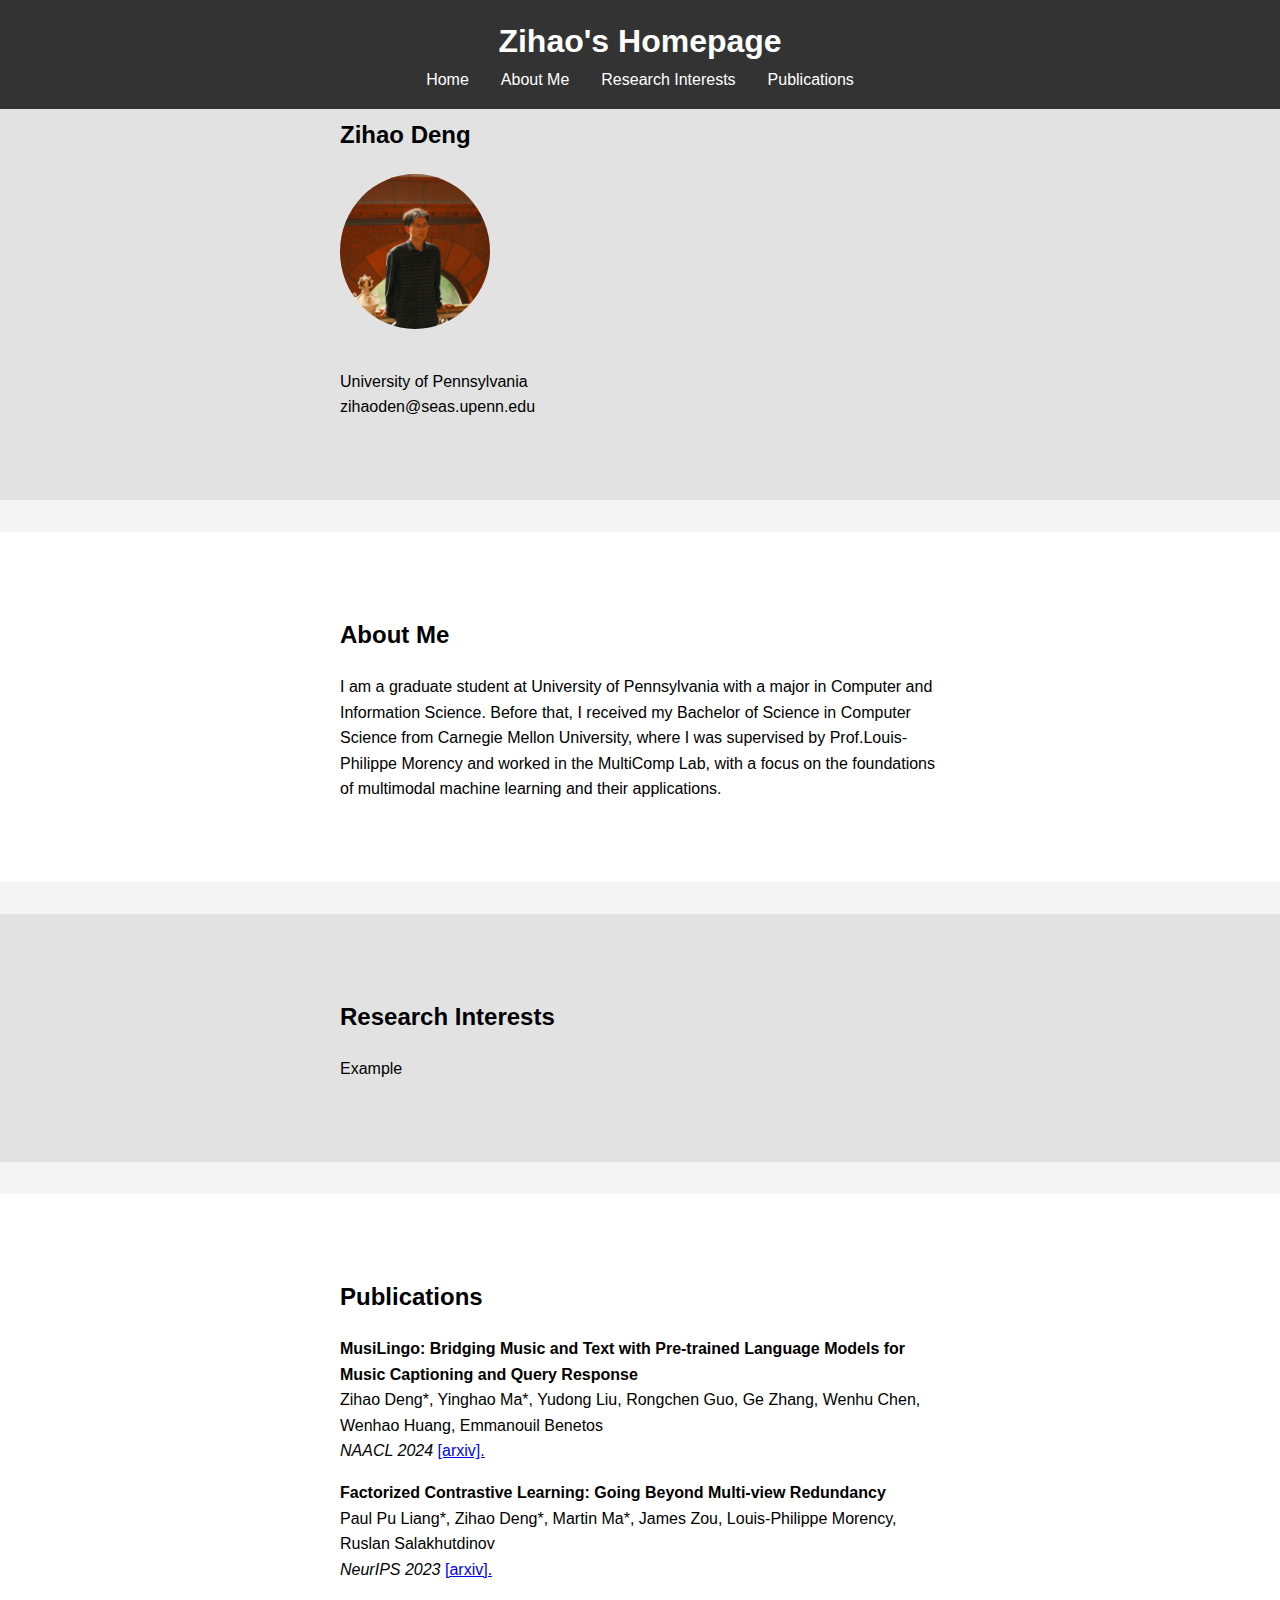
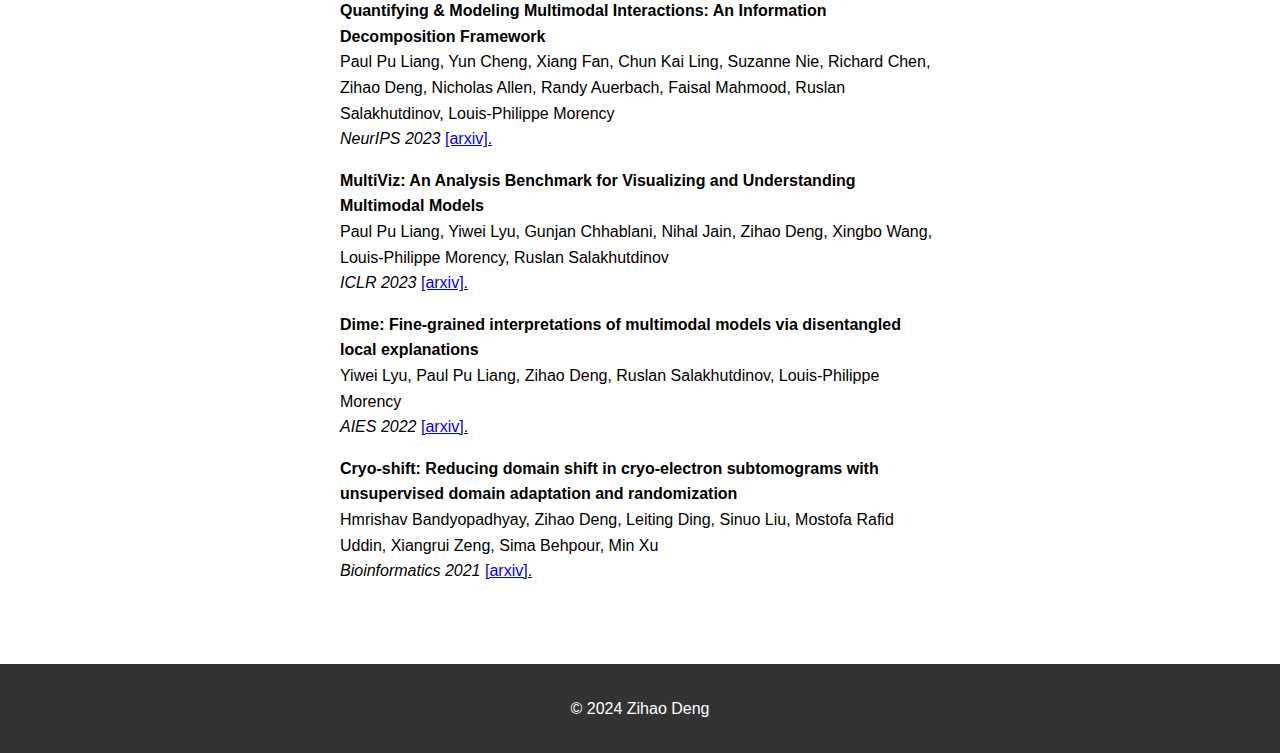
==== index.html @ b4f94c4c "Update index.html" ====
<!DOCTYPE html>
<html lang="en">
<head>
    <meta charset="UTF-8">
    <meta name="viewport" content="width=device-width, initial-scale=1.0">
    <title>Zihao Deng | University of Pennsylvania</title>
    <link rel="stylesheet" href="assets/css/style.css">
</head>
<body>
    <header>
        <h1>Zihao's Homepage</h1>
        <nav>
            <ul>
                <li><a href="#home">Home</a></li>
                <li><a href="#about">About Me</a></li>
                <li><a href="#research">Research Interests</a></li>
                <li><a href="#publications">Publications</a></li>
            </ul>
        </nav>
    </header>
    <section id="home">
        <div class="content">
            <div class="text">
                <h2>Zihao Deng</h2>
            </div>
            <div class="text">
                <img src="assets/images/portrait.jpg" alt="" class="portrait">
            </div>
            <div class="text">
                <p>University of Pennsylvania<br>
                zihaoden@seas.upenn.edu</p>
            </div>
        </div>
    </section>
    <section id="about">
        <div class="content">
            <div class="text">
                <h2>About Me</h2>
                <p>I am a graduate student at University of Pennsylvania with a major in Computer and Information Science. Before that, I received my Bachelor of Science in Computer 
                    Science from Carnegie Mellon University, where I was supervised by Prof.Louis-Philippe Morency and worked in the MultiComp Lab, with a focus on the foundations of
                    multimodal machine learning and their applications.</p>
            </div>
        </div>
    </section>
    <section id="research">
        <div class="content">
            <div class="text">
                <h2>Research Interests</h2>
                <p>Example</p>
            </div>
        </div>
    </section>
    <section id="publications">
        <div class="content">
            <div class="text">
                <h2>Publications</h2>
                <p><b>MusiLingo: Bridging Music and Text with Pre-trained Language Models for Music Captioning and Query Response</b><br>
                    Zihao Deng*, Yinghao Ma*, Yudong Liu, Rongchen Guo, Ge Zhang, Wenhu Chen, Wenhao Huang, Emmanouil Benetos<br>
                    <i>NAACL 2024 </i><a href="https://arxiv.org/abs/2309.08730">[arxiv].</a></p>
                <p><b>Factorized Contrastive Learning: Going Beyond Multi-view Redundancy</b><br>
                    Paul Pu Liang*, Zihao Deng*, Martin Ma*, James Zou, Louis-Philippe Morency, Ruslan Salakhutdinov<br>
                    <i>NeurIPS 2023 </i><a href="https://arxiv.org/abs/2306.05268">[arxiv].</a></p>
                <p><b>Quantifying & Modeling Multimodal Interactions: An Information Decomposition Framework</b><br>
                    Paul Pu Liang, Yun Cheng, Xiang Fan, Chun Kai Ling, Suzanne Nie, Richard Chen, Zihao Deng, Nicholas Allen, Randy Auerbach, Faisal Mahmood, Ruslan Salakhutdinov, Louis-Philippe Morency<br>
                    <i>NeurIPS 2023 </i><a href="https://arxiv.org/abs/2302.12247">[arxiv].</a></p>
                <p><b>MultiViz: An Analysis Benchmark for Visualizing and Understanding Multimodal Models</b><br>
                    Paul Pu Liang, Yiwei Lyu, Gunjan Chhablani, Nihal Jain, Zihao Deng, Xingbo Wang, Louis-Philippe Morency, Ruslan Salakhutdinov<br>
                    <i>ICLR 2023 </i><a href="https://arxiv.org/abs/2207.00056">[arxiv].</a></p>
                <p><b>Dime: Fine-grained interpretations of multimodal models via disentangled local explanations</b><br>
                    Yiwei Lyu, Paul Pu Liang, Zihao Deng, Ruslan Salakhutdinov, Louis-Philippe Morency<br>
                    <i>AIES 2022 </i><a href="https://arxiv.org/abs/2203.02013">[arxiv].</a></p>
                <p><b>Cryo-shift: Reducing domain shift in cryo-electron subtomograms with unsupervised domain adaptation and randomization</b><br>
                    Hmrishav Bandyopadhyay, Zihao Deng, Leiting Ding, Sinuo Liu, Mostofa Rafid Uddin, Xiangrui Zeng, Sima Behpour, Min Xu<br>
                    <i>Bioinformatics 2021 </i><a href="https://arxiv.org/abs/2111.09114">[arxiv].</a></p>
            </div>
        </div>
    </section>
    <footer>
        <p>&copy; 2024 Zihao Deng</p>
    </footer>
</body>
</html>
---- assets/css/style.css ----
body {
    font-family: Arial, sans-serif;
    line-height: 1.6;
    margin: 0;
    padding: 0;
    background: #f4f4f4;
}

header {
    background: #333;
    color: #fff;
    padding: 1rem 0;
    text-align: center;
    position: fixed;
    width: 100%;
    top: 0;
    z-index: 1000;
}

header h1 {
    margin: 0;
}

nav ul {
    list-style: none;
    padding: 0;
    margin: 0;
    display: flex;
    justify-content: center;
}

nav ul li {
    margin: 0 1rem;
}

nav ul li a {
    color: #fff;
    text-decoration: none;
}

section {
    padding: 4rem 2rem;
    margin-top: 2rem;
    display: flex;
    justify-content: center;
    align-items: center;
    flex-direction: column;
}

section:nth-child(even) {
    background: #e2e2e2;
}

section:nth-child(odd) {
    background: #fff;
}

.content {
    display: flex;
    align-items: center;
    justify-content: center;
    flex-direction: column;
    width: 80%;
    max-width: 800px;
    text-align: left;
}

.portrait {
    max-width: 150px;
    border-radius: 50%;
    margin-bottom: 1rem;
}

.image-text {
    margin-bottom: 1rem;
    text-align: left;
    width: 100%;
}

.text {
    max-width: 600px;
    text-align: left;
    width: 100%;
}

footer {
    text-align: center;
    padding: 1rem 0;
    background: #333;
    color: #fff;
    position: relative;
    bottom: 0;
    width: 100%;
}

/* Smooth scrolling */
html {
    scroll-behavior: smooth;
}
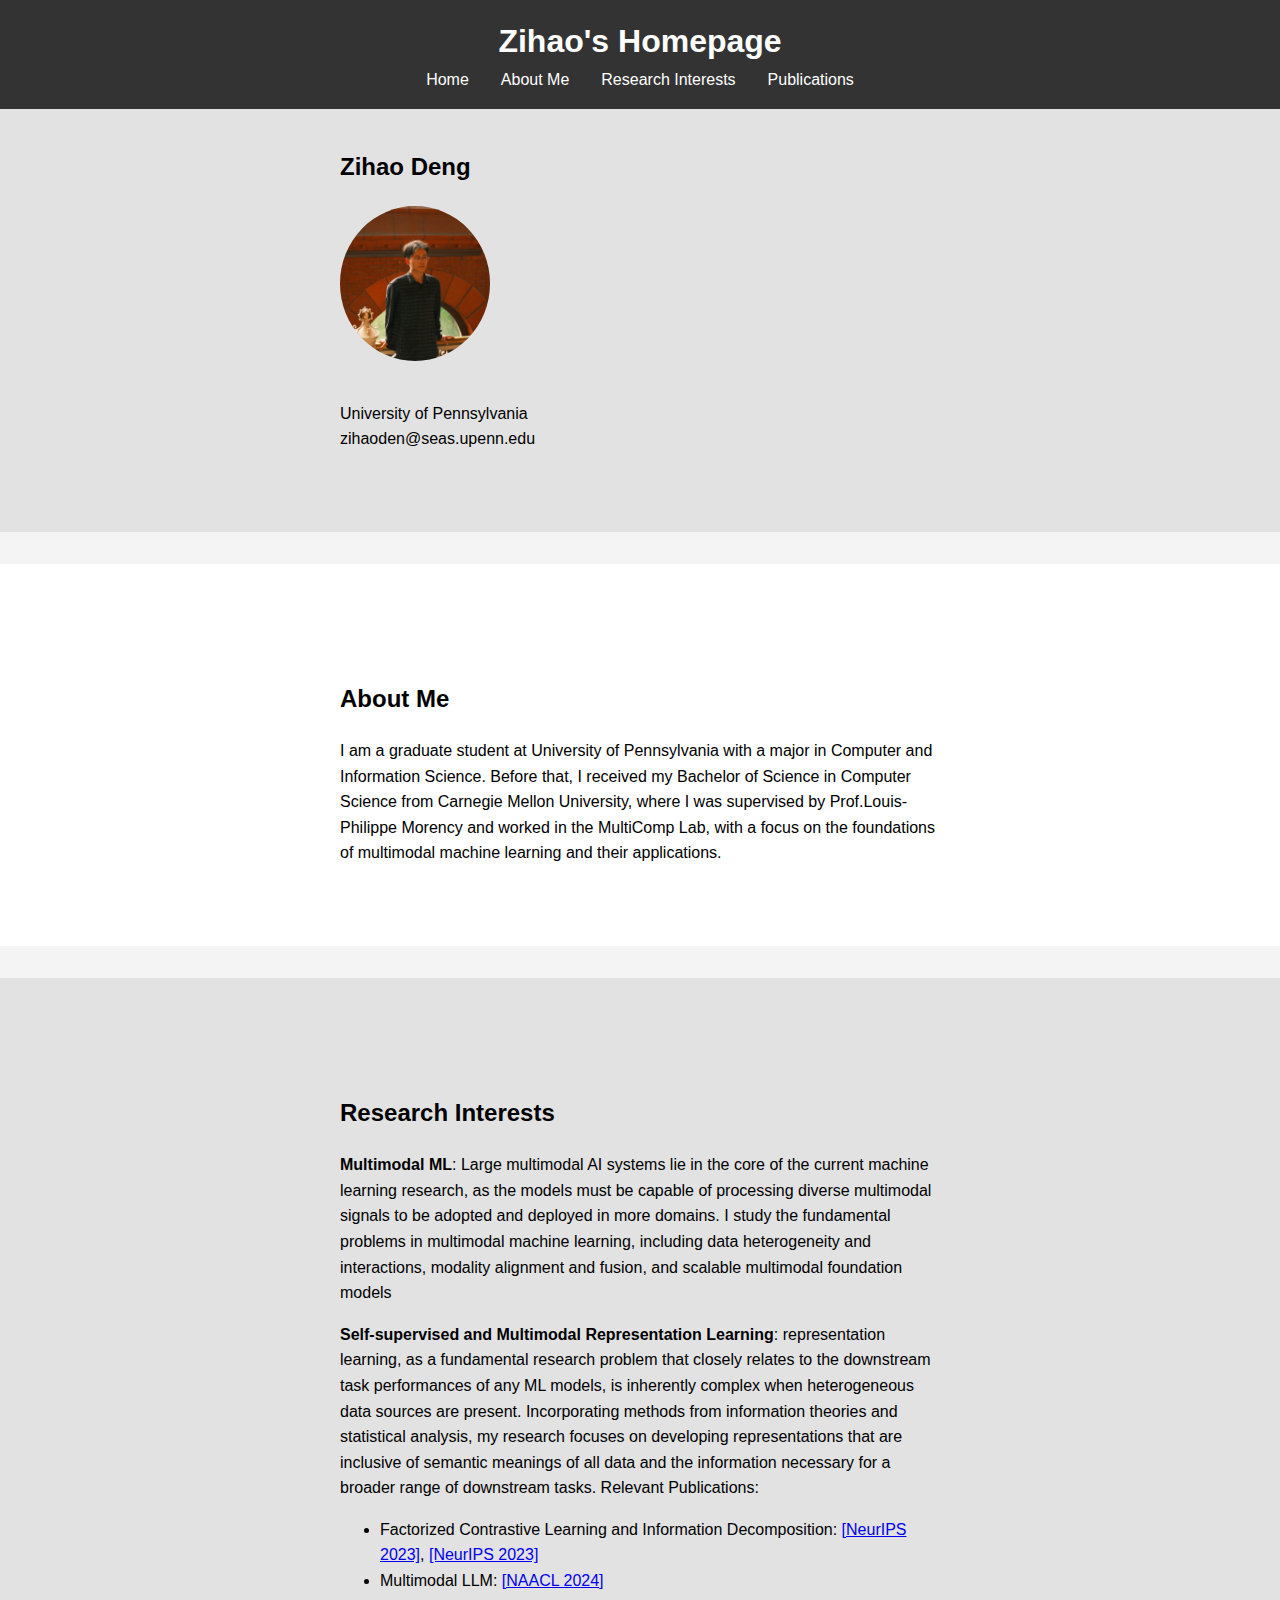
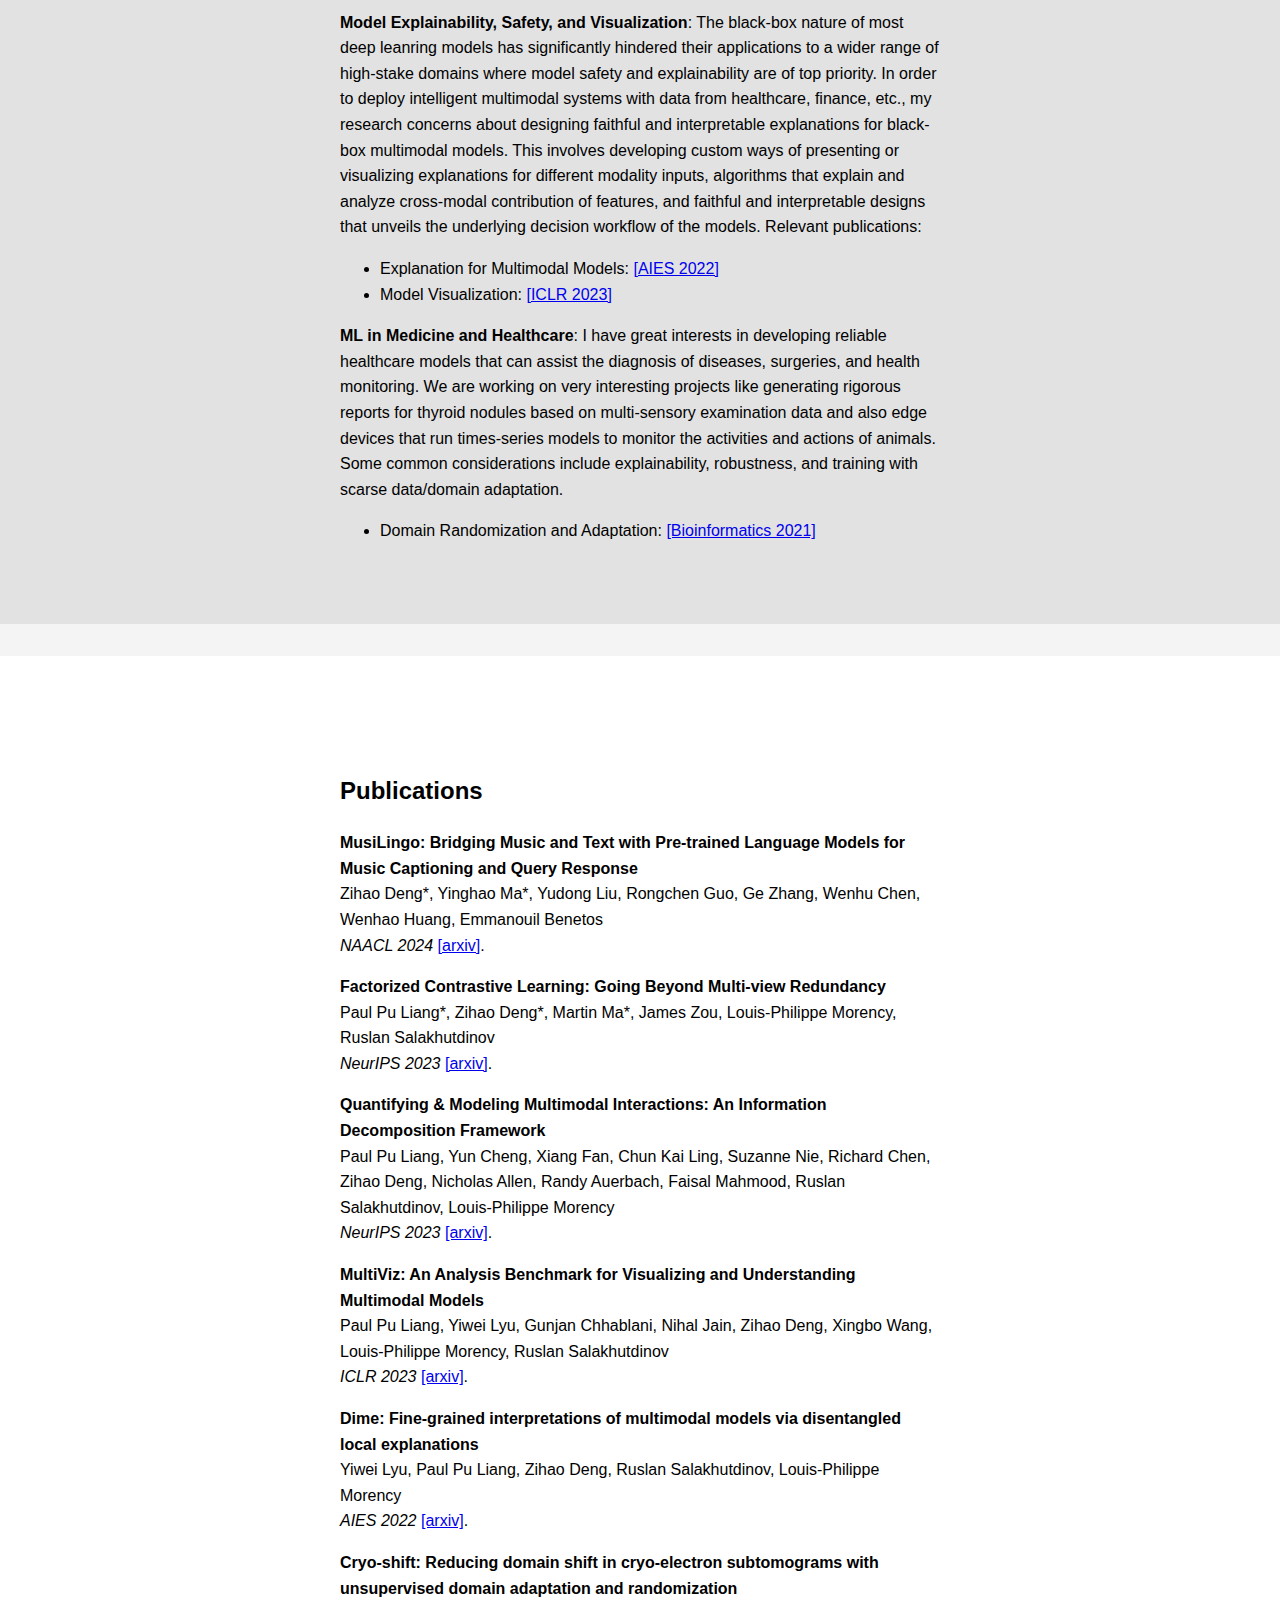
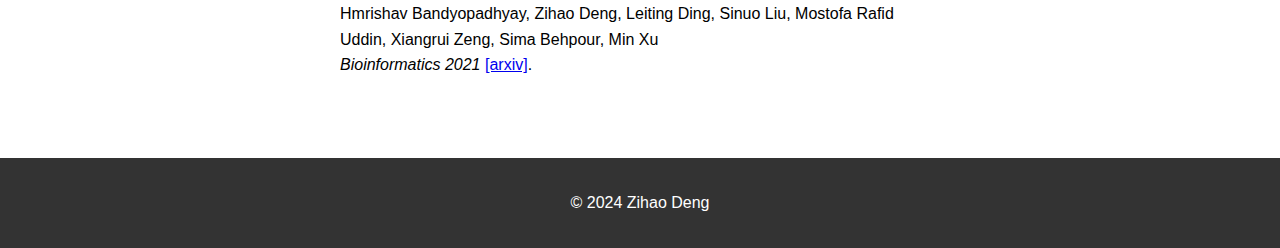
==== commit 1b6b0bc1: "Update index.html" ====
--- a/index.html
+++ b/index.html
@@ -46,7 +46,32 @@
         <div class="content">
             <div class="text">
                 <h2>Research Interests</h2>
-                <p>Example</p>
+                <p><b>Multimodal ML</b>: Large multimodal AI systems lie in the core of the current machine learning research, as the models must be capable
+                    of processing diverse multimodal signals to be adopted and deployed in more domains. I study the fundamental problems in multimodal machine learning, 
+                    including data heterogeneity and interactions, modality alignment and fusion, and scalable multimodal foundation models</p>
+                <p><b>Self-supervised and Multimodal Representation Learning</b>: representation learning, as a fundamental research problem that closely relates to the 
+                    downstream task performances of any ML models, is inherently complex when heterogeneous data sources are present. Incorporating methods from 
+                    information theories and statistical analysis, my research focuses on developing representations that are inclusive of semantic meanings of all data and 
+                    the information necessary for a broader range of downstream tasks. Relevant Publications: <br>
+                    <ul>
+                        <li>Factorized Contrastive Learning and Information Decomposition: <a href="https://arxiv.org/abs/2306.05268">[NeurIPS 2023]</a>, <a href="https://arxiv.org/abs/2302.12247">[NeurIPS 2023]</a></li>
+                        <li>Multimodal LLM: <a href="https://arxiv.org/abs/2309.08730">[NAACL 2024]</a></li>
+                    </ul></p>
+                <p><b>Model Explainability, Safety, and Visualization</b>: The black-box nature of most deep leanring models has significantly hindered their applications to a
+                    wider range of high-stake domains where model safety and explainability are of top priority. In order to deploy intelligent multimodal systems with
+                    data from healthcare, finance, etc., my research concerns about designing faithful and interpretable explanations for black-box multimodal models. This involves 
+                    developing custom ways of presenting or visualizing explanations for different modality inputs, algorithms that explain and analyze cross-modal contribution of 
+                    features, and faithful and interpretable designs that unveils the underlying decision workflow of the models. Relevant publications: <br>
+                    <ul>
+                        <li>Explanation for Multimodal Models: <a href="https://arxiv.org/abs/2203.02013">[AIES 2022]</a>
+                        <li>Model Visualization: <a href="https://arxiv.org/abs/2207.00056">[ICLR 2023]</a></li>
+                    </ul></p>
+                <p><b>ML in Medicine and Healthcare</b>: I have great interests in developing reliable healthcare models that can assist the diagnosis of diseases, surgeries, and health monitoring.
+                    We are working on very interesting projects like generating rigorous reports for thyroid nodules based on multi-sensory examination data and also edge devices that run times-series models
+                    to monitor the activities and actions of animals. Some common considerations include explainability, robustness, and training with scarse data/domain adaptation.<br>
+                    <ul>
+                        <li>Domain Randomization and Adaptation: <a href="https://arxiv.org/abs/2111.09114">[Bioinformatics 2021]</a>
+                    </ul></p>
             </div>
         </div>
     </section>
@@ -56,22 +81,22 @@
                 <h2>Publications</h2>
                 <p><b>MusiLingo: Bridging Music and Text with Pre-trained Language Models for Music Captioning and Query Response</b><br>
                     Zihao Deng*, Yinghao Ma*, Yudong Liu, Rongchen Guo, Ge Zhang, Wenhu Chen, Wenhao Huang, Emmanouil Benetos<br>
-                    <i>NAACL 2024 </i><a href="https://arxiv.org/abs/2309.08730">[arxiv].</a></p>
+                    <i>NAACL 2024 </i><a href="https://arxiv.org/abs/2309.08730">[arxiv]</a>.</p>
                 <p><b>Factorized Contrastive Learning: Going Beyond Multi-view Redundancy</b><br>
                     Paul Pu Liang*, Zihao Deng*, Martin Ma*, James Zou, Louis-Philippe Morency, Ruslan Salakhutdinov<br>
-                    <i>NeurIPS 2023 </i><a href="https://arxiv.org/abs/2306.05268">[arxiv].</a></p>
+                    <i>NeurIPS 2023 </i><a href="https://arxiv.org/abs/2306.05268">[arxiv]</a>.</p>
                 <p><b>Quantifying & Modeling Multimodal Interactions: An Information Decomposition Framework</b><br>
                     Paul Pu Liang, Yun Cheng, Xiang Fan, Chun Kai Ling, Suzanne Nie, Richard Chen, Zihao Deng, Nicholas Allen, Randy Auerbach, Faisal Mahmood, Ruslan Salakhutdinov, Louis-Philippe Morency<br>
-                    <i>NeurIPS 2023 </i><a href="https://arxiv.org/abs/2302.12247">[arxiv].</a></p>
+                    <i>NeurIPS 2023 </i><a href="https://arxiv.org/abs/2302.12247">[arxiv]</a>.</p>
                 <p><b>MultiViz: An Analysis Benchmark for Visualizing and Understanding Multimodal Models</b><br>
                     Paul Pu Liang, Yiwei Lyu, Gunjan Chhablani, Nihal Jain, Zihao Deng, Xingbo Wang, Louis-Philippe Morency, Ruslan Salakhutdinov<br>
-                    <i>ICLR 2023 </i><a href="https://arxiv.org/abs/2207.00056">[arxiv].</a></p>
+                    <i>ICLR 2023 </i><a href="https://arxiv.org/abs/2207.00056">[arxiv]</a>.</p>
                 <p><b>Dime: Fine-grained interpretations of multimodal models via disentangled local explanations</b><br>
                     Yiwei Lyu, Paul Pu Liang, Zihao Deng, Ruslan Salakhutdinov, Louis-Philippe Morency<br>
-                    <i>AIES 2022 </i><a href="https://arxiv.org/abs/2203.02013">[arxiv].</a></p>
+                    <i>AIES 2022 </i><a href="https://arxiv.org/abs/2203.02013">[arxiv]</a>.</p>
                 <p><b>Cryo-shift: Reducing domain shift in cryo-electron subtomograms with unsupervised domain adaptation and randomization</b><br>
                     Hmrishav Bandyopadhyay, Zihao Deng, Leiting Ding, Sinuo Liu, Mostofa Rafid Uddin, Xiangrui Zeng, Sima Behpour, Min Xu<br>
-                    <i>Bioinformatics 2021 </i><a href="https://arxiv.org/abs/2111.09114">[arxiv].</a></p>
+                    <i>Bioinformatics 2021 </i><a href="https://arxiv.org/abs/2111.09114">[arxiv]</a>.</p>
             </div>
         </div>
     </section>
--- a/assets/css/style.css
+++ b/assets/css/style.css
@@ -40,6 +40,7 @@
 
 section {
     padding: 4rem 2rem;
+    padding-top: 6rem;
     margin-top: 2rem;
     display: flex;
     justify-content: center;
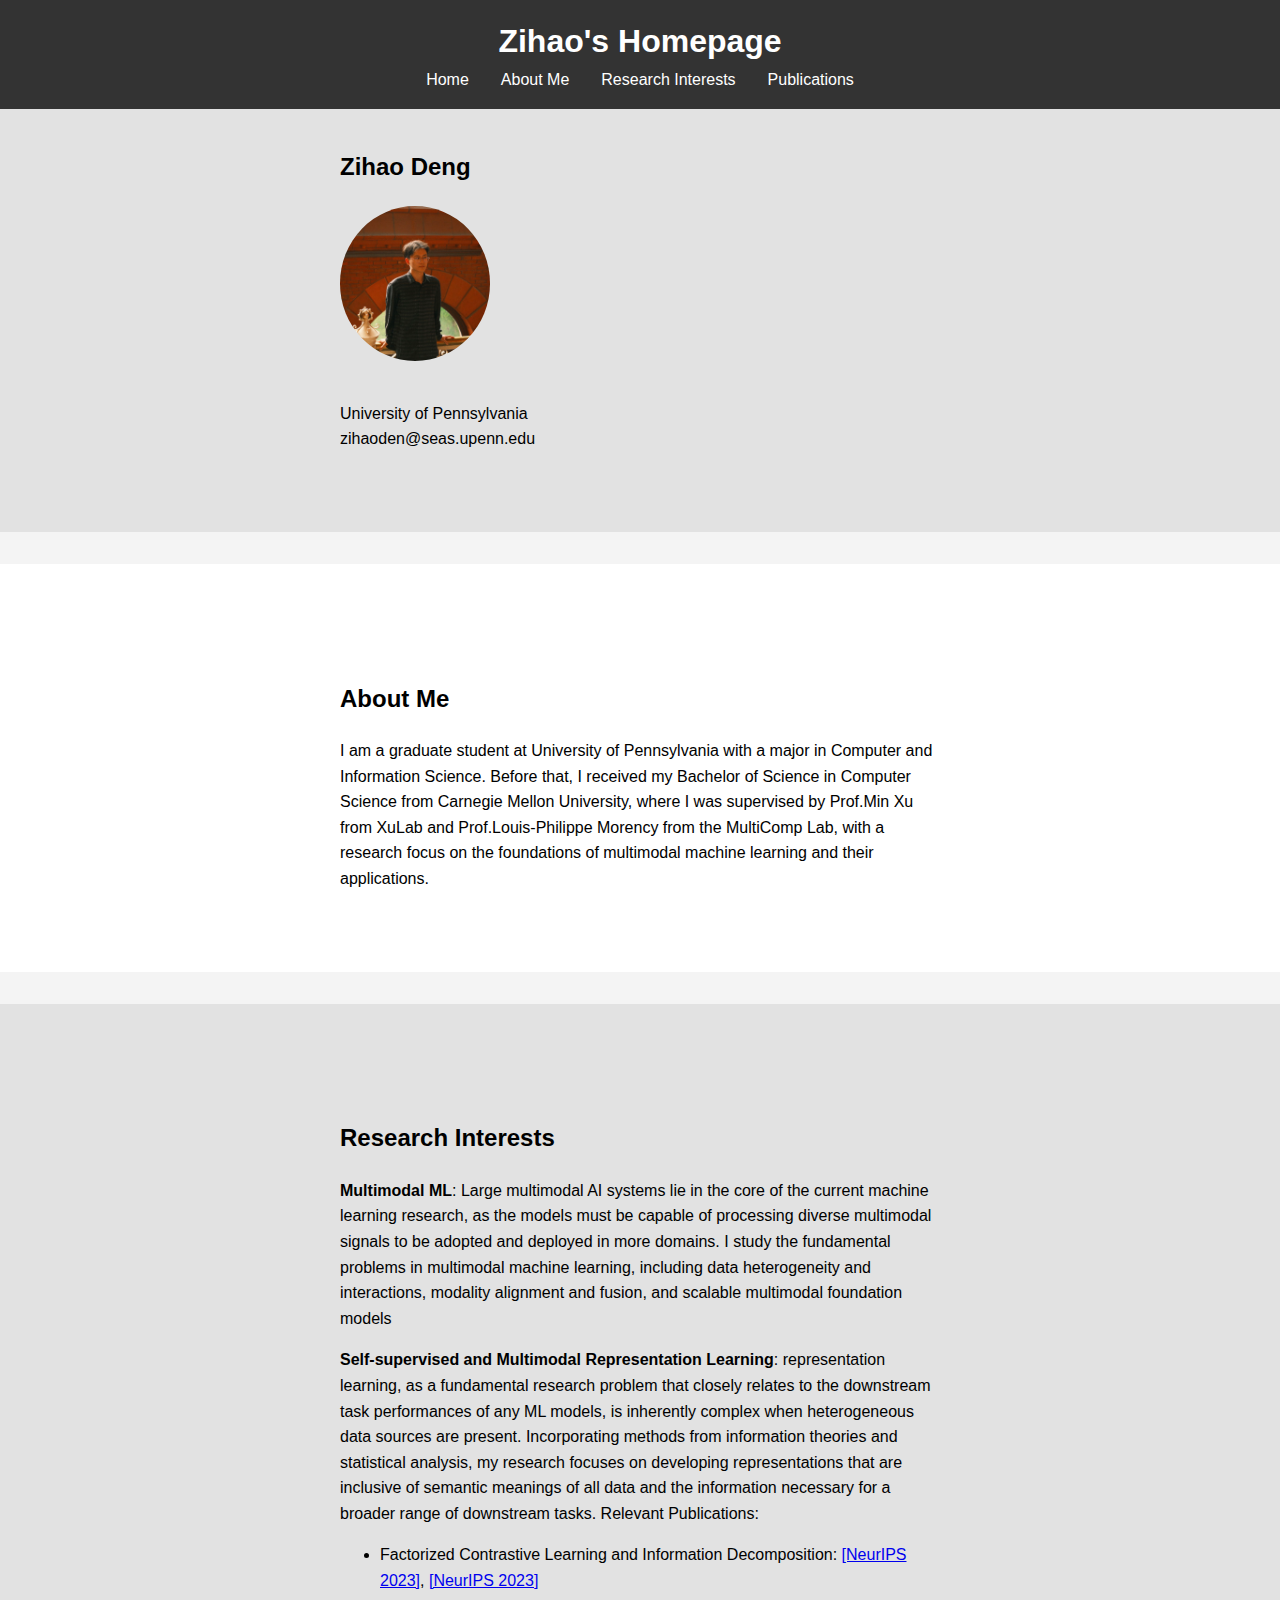
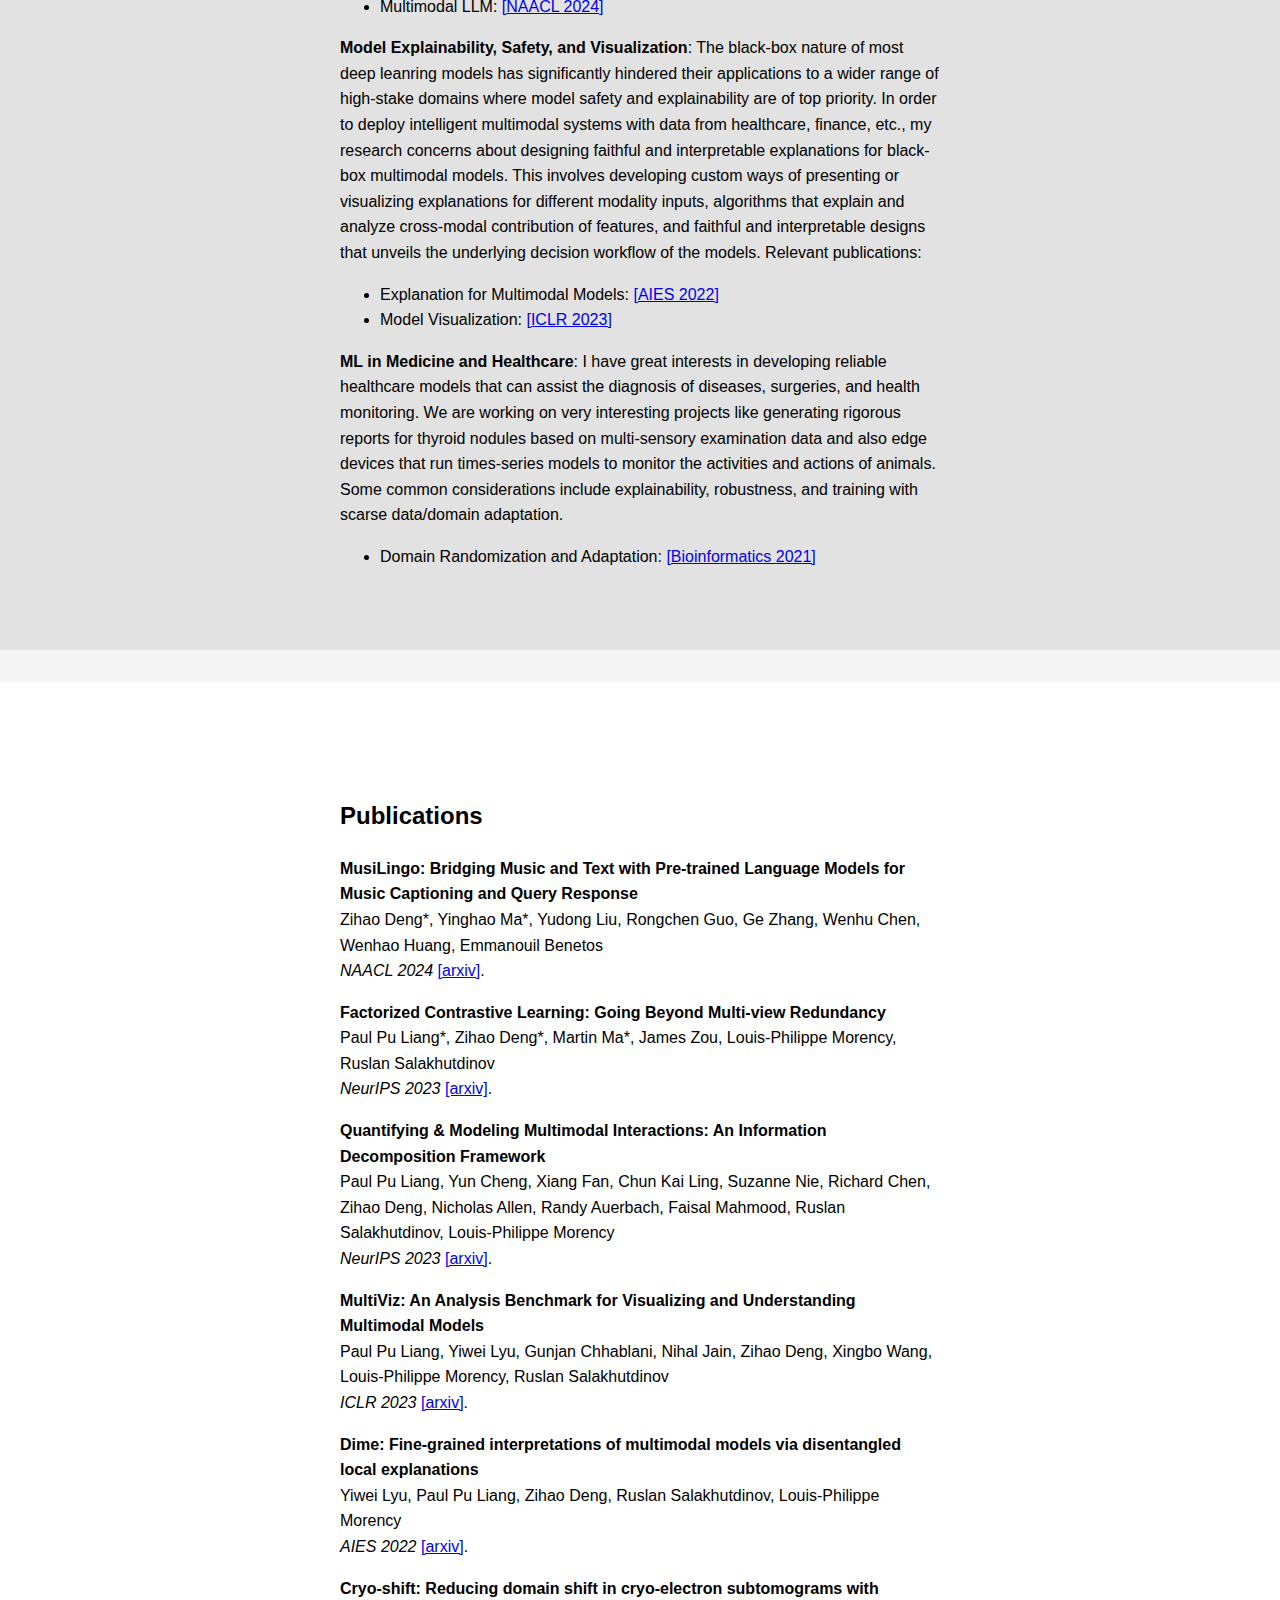
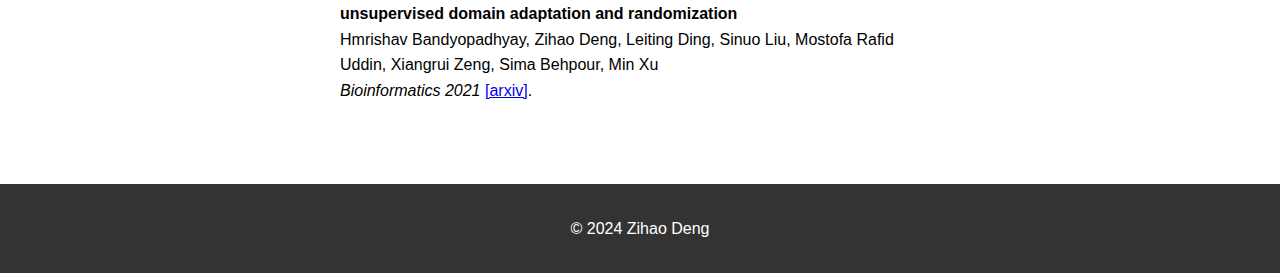
==== commit e50356f0: "Update index.html" ====
--- a/index.html
+++ b/index.html
@@ -37,7 +37,7 @@
             <div class="text">
                 <h2>About Me</h2>
                 <p>I am a graduate student at University of Pennsylvania with a major in Computer and Information Science. Before that, I received my Bachelor of Science in Computer 
-                    Science from Carnegie Mellon University, where I was supervised by Prof.Louis-Philippe Morency and worked in the MultiComp Lab, with a focus on the foundations of
+                    Science from Carnegie Mellon University, where I was supervised by Prof.Min Xu from XuLab and Prof.Louis-Philippe Morency from the MultiComp Lab, with a research focus on the foundations of
                     multimodal machine learning and their applications.</p>
             </div>
         </div>
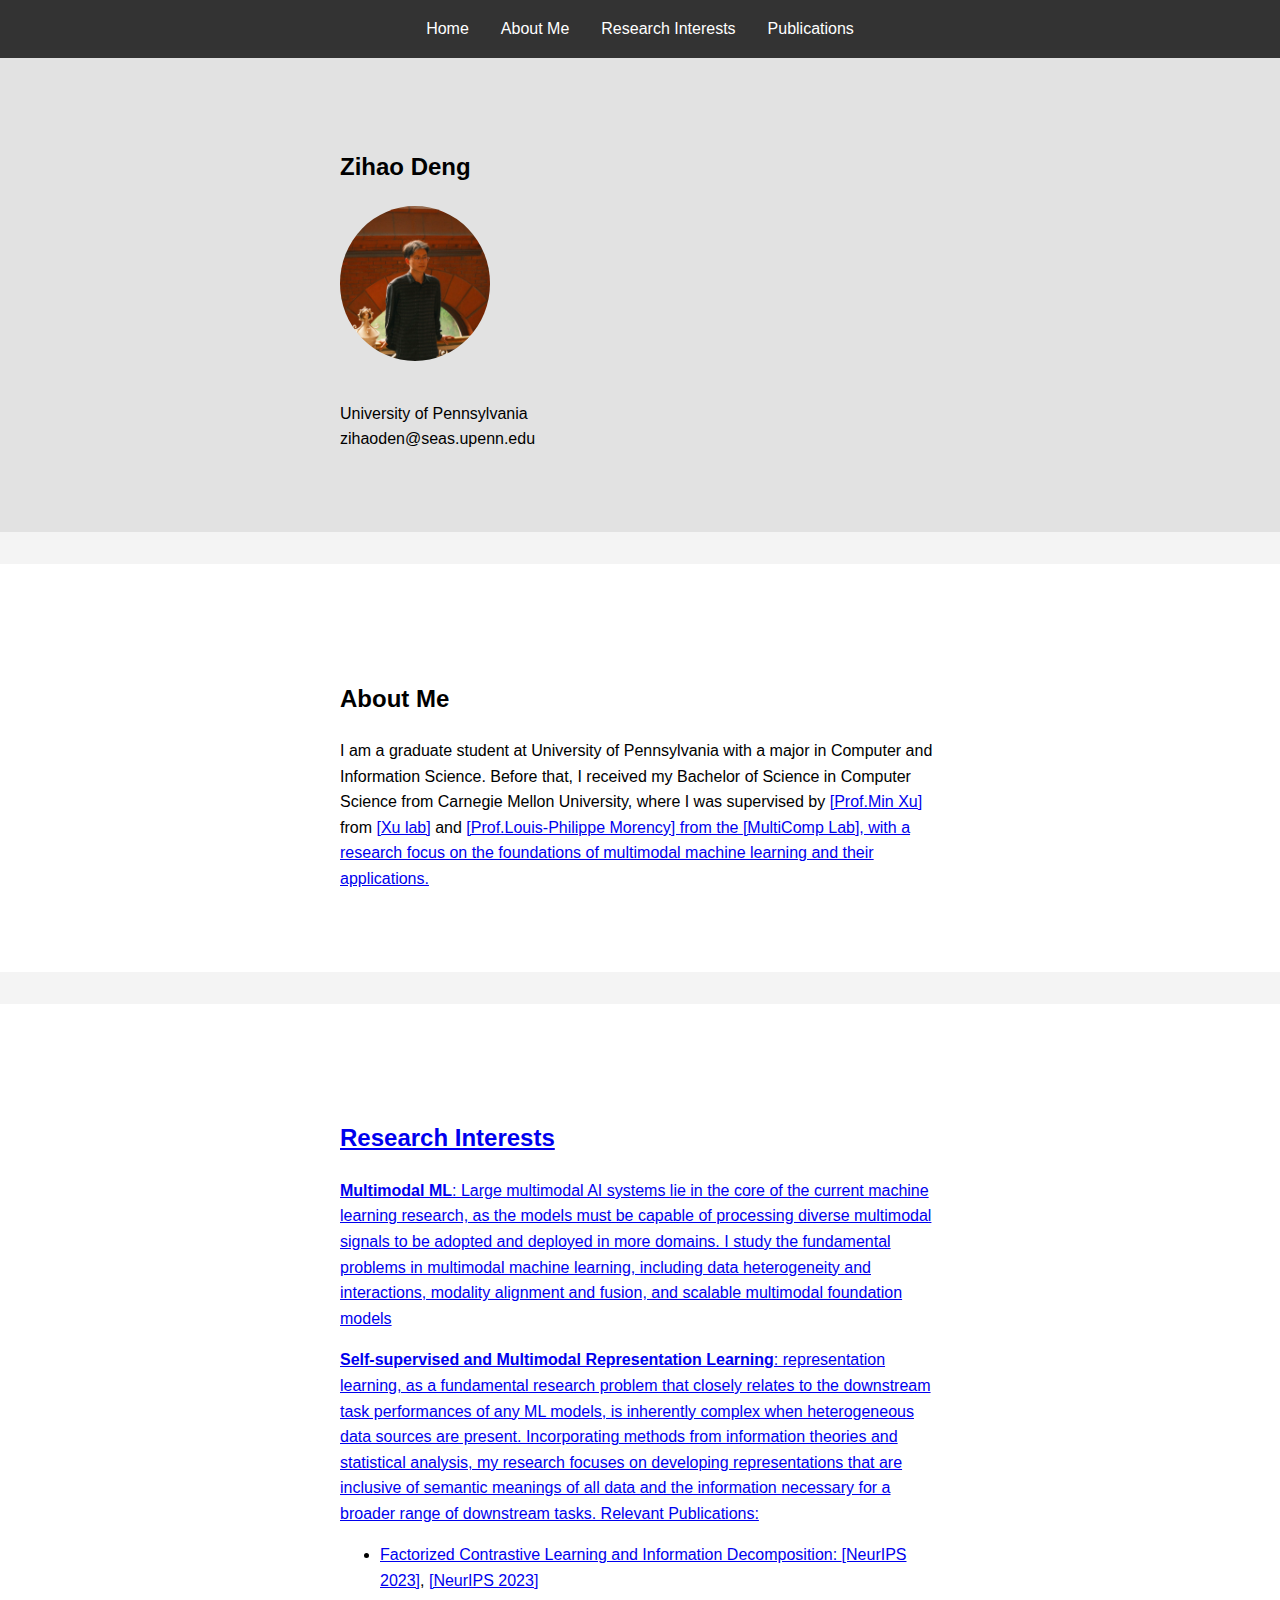
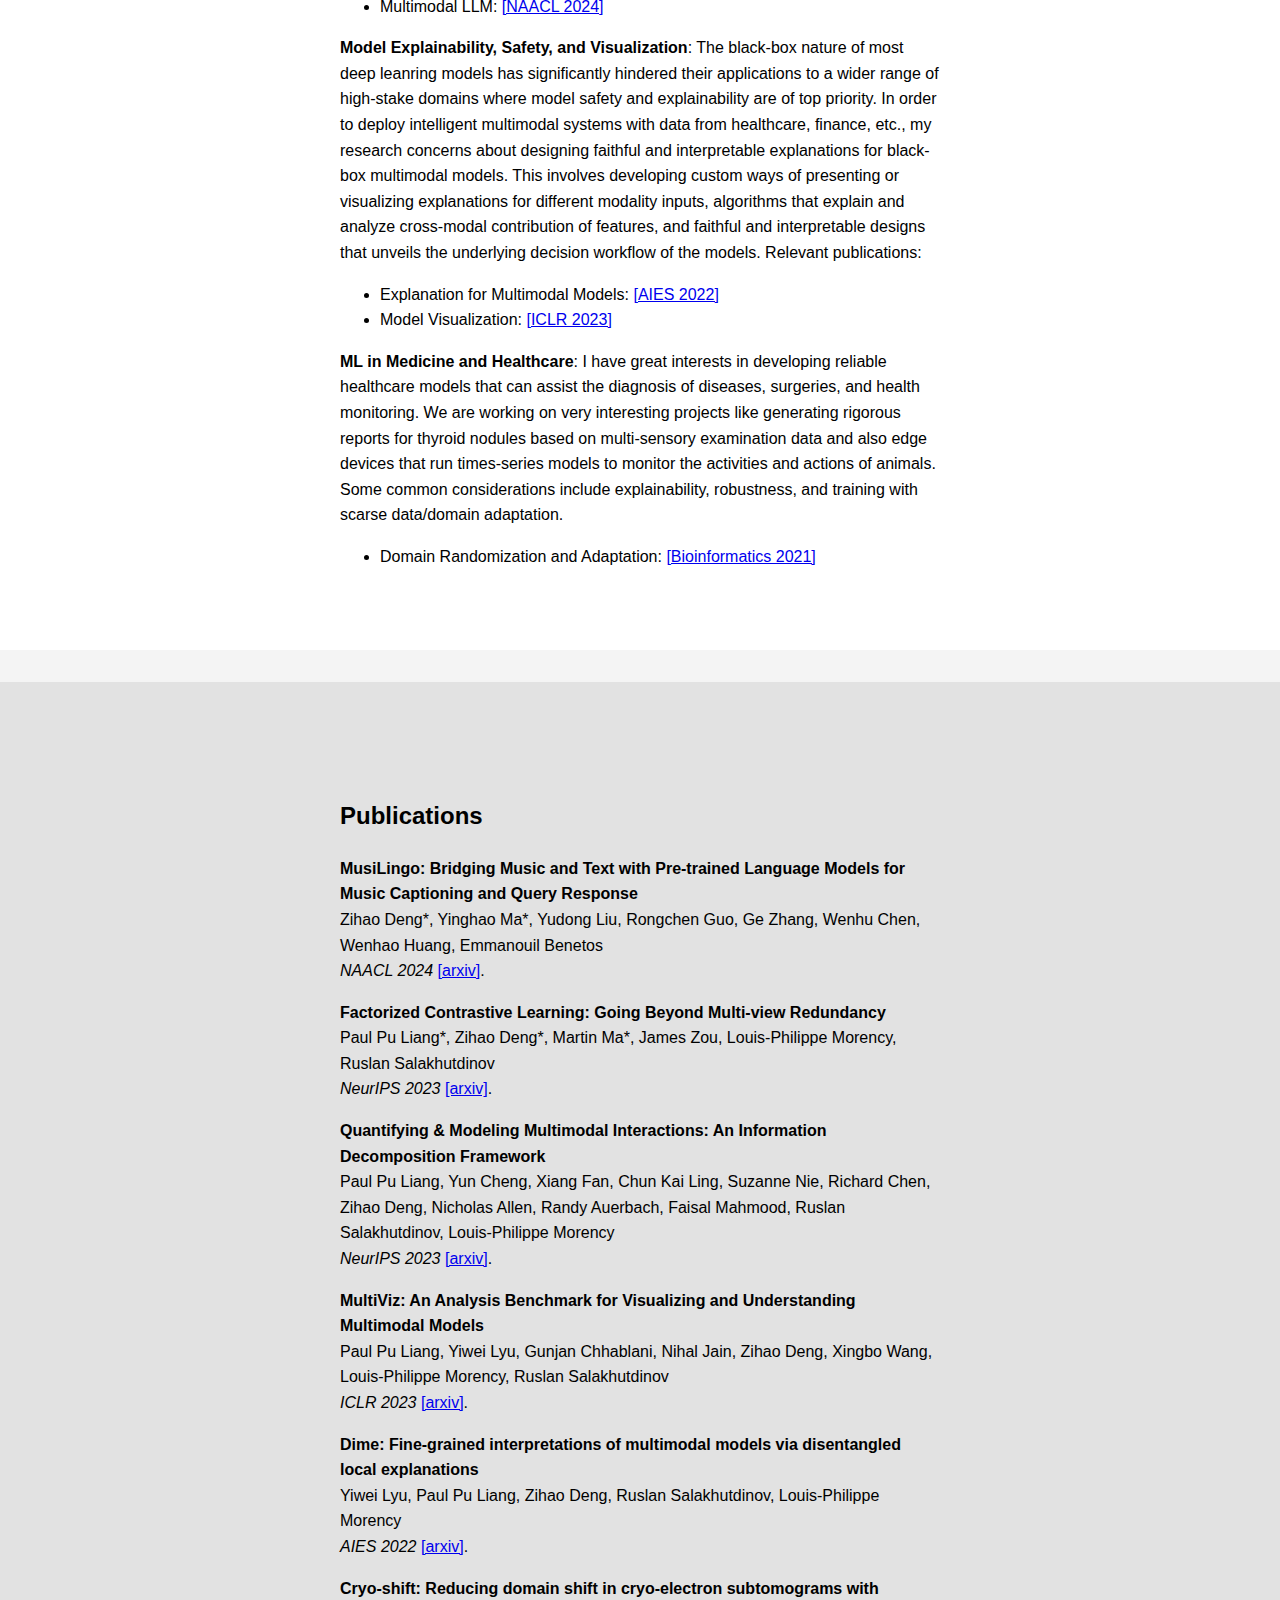
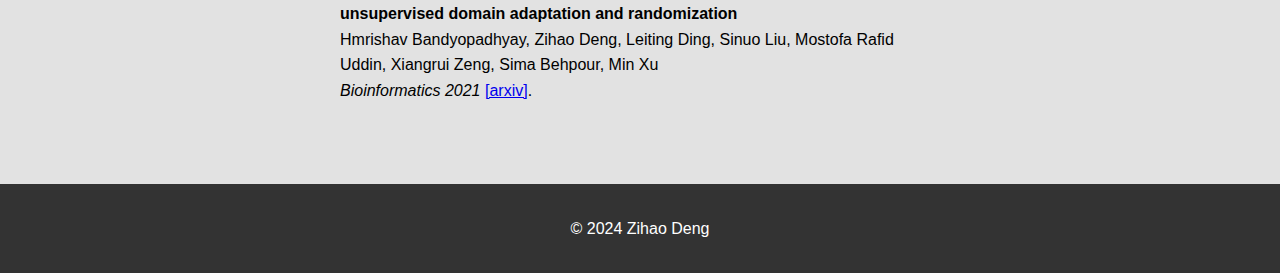
==== commit fdfe45d8: "Update index.html" ====
--- a/index.html
+++ b/index.html
@@ -8,7 +8,7 @@
 </head>
 <body>
     <header>
-        <h1>Zihao's Homepage</h1>
+     
         <nav>
             <ul>
                 <li><a href="#home">Home</a></li>
@@ -37,7 +37,8 @@
             <div class="text">
                 <h2>About Me</h2>
                 <p>I am a graduate student at University of Pennsylvania with a major in Computer and Information Science. Before that, I received my Bachelor of Science in Computer 
-                    Science from Carnegie Mellon University, where I was supervised by Prof.Min Xu from XuLab and Prof.Louis-Philippe Morency from the MultiComp Lab, with a research focus on the foundations of
+                    Science from Carnegie Mellon University, where I was supervised by <a href="https://cbd.cmu.edu/people/xu.html">[Prof.Min Xu]</a> from <a href="https://xulabs.github.io/">[Xu lab]</a> 
+                    and <a href="https://www.cs.cmu.edu/~morency/">[Prof.Louis-Philippe Morency] from the <a href="http://multicomp.cs.cmu.edu/">[MultiComp Lab], with a research focus on the foundations of
                     multimodal machine learning and their applications.</p>
             </div>
         </div>
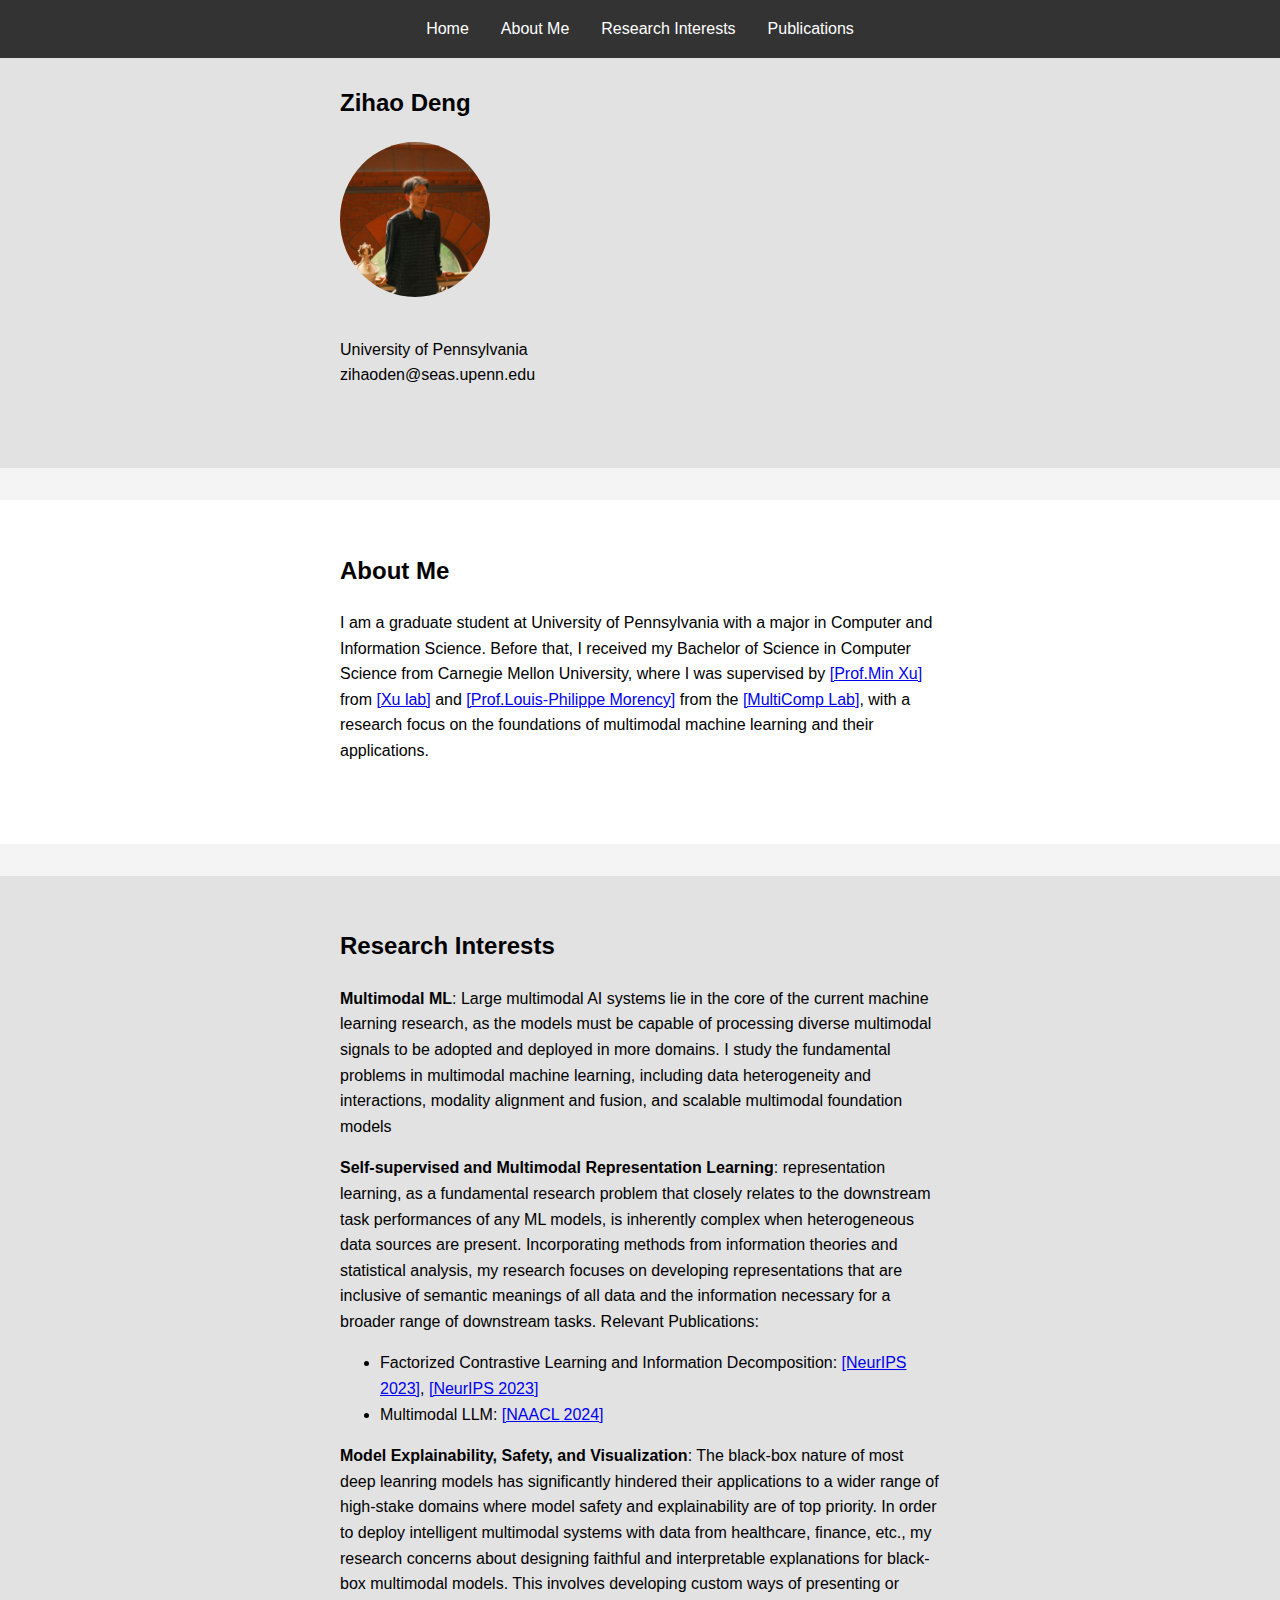
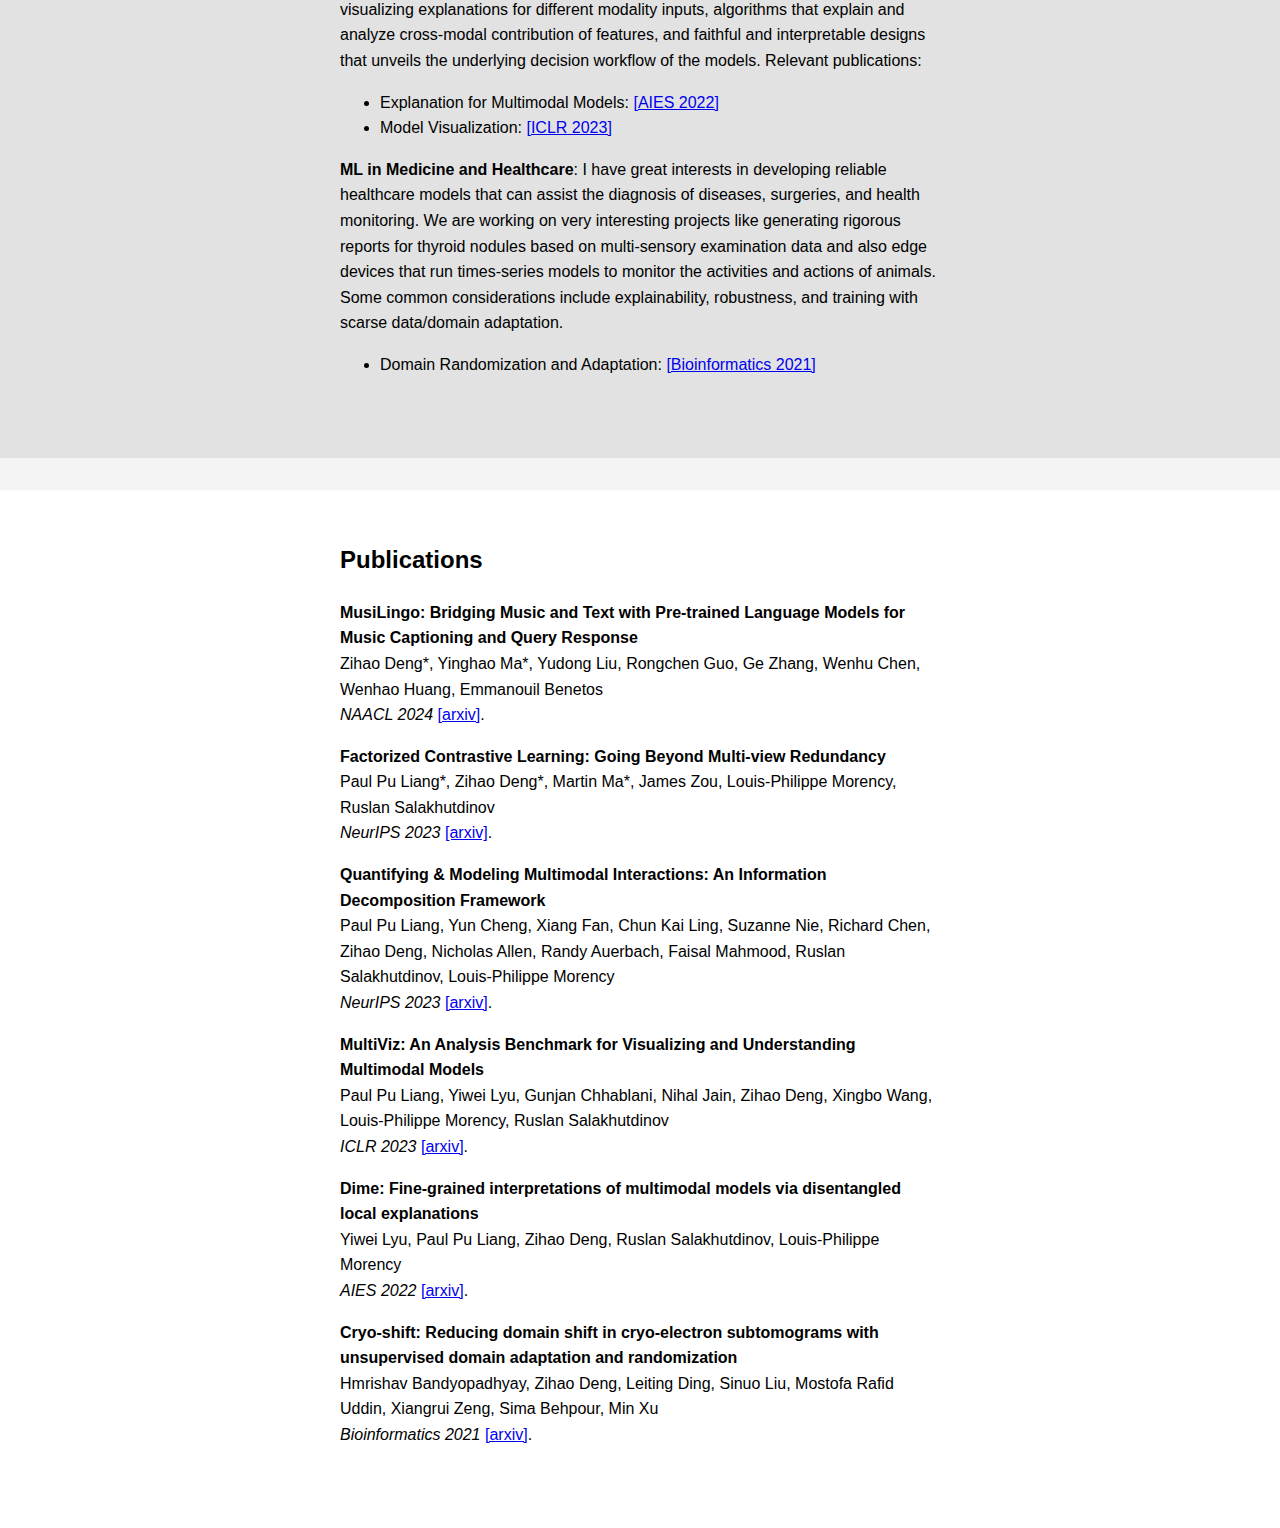
==== commit acd6c1e6: "Update index.html" ====
--- a/index.html
+++ b/index.html
@@ -38,7 +38,7 @@
                 <h2>About Me</h2>
                 <p>I am a graduate student at University of Pennsylvania with a major in Computer and Information Science. Before that, I received my Bachelor of Science in Computer 
                     Science from Carnegie Mellon University, where I was supervised by <a href="https://cbd.cmu.edu/people/xu.html">[Prof.Min Xu]</a> from <a href="https://xulabs.github.io/">[Xu lab]</a> 
-                    and <a href="https://www.cs.cmu.edu/~morency/">[Prof.Louis-Philippe Morency] from the <a href="http://multicomp.cs.cmu.edu/">[MultiComp Lab], with a research focus on the foundations of
+                    and <a href="https://www.cs.cmu.edu/~morency/">[Prof.Louis-Philippe Morency]</a> from the <a href="http://multicomp.cs.cmu.edu/">[MultiComp Lab]</a>, with a research focus on the foundations of
                     multimodal machine learning and their applications.</p>
             </div>
         </div>
@@ -101,8 +101,9 @@
             </div>
         </div>
     </section>
+    <!-- 
     <footer>
         <p>&copy; 2024 Zihao Deng</p>
-    </footer>
+    </footer>-->
 </body>
 </html>
--- a/assets/css/style.css
+++ b/assets/css/style.css
@@ -40,7 +40,7 @@
 
 section {
     padding: 4rem 2rem;
-    padding-top: 6rem;
+    padding-top: 2rem;
     margin-top: 2rem;
     display: flex;
     justify-content: center;
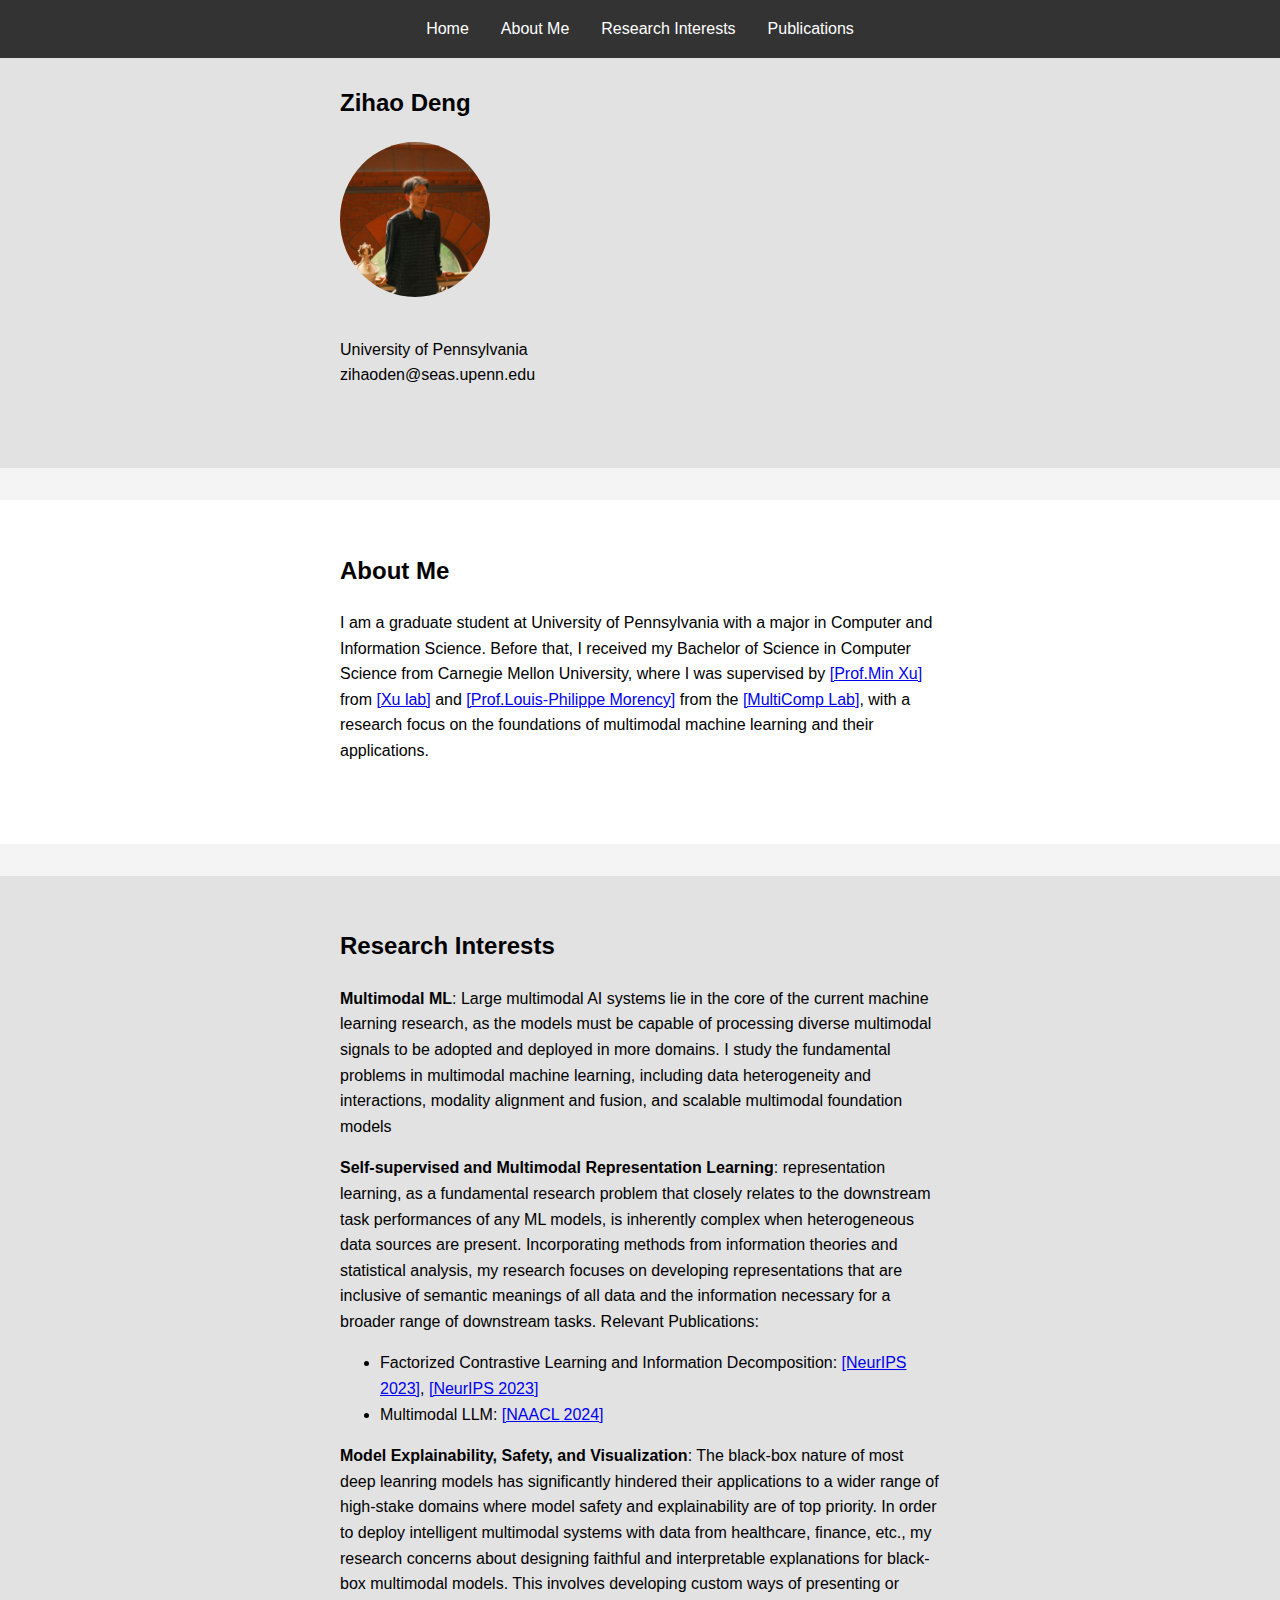
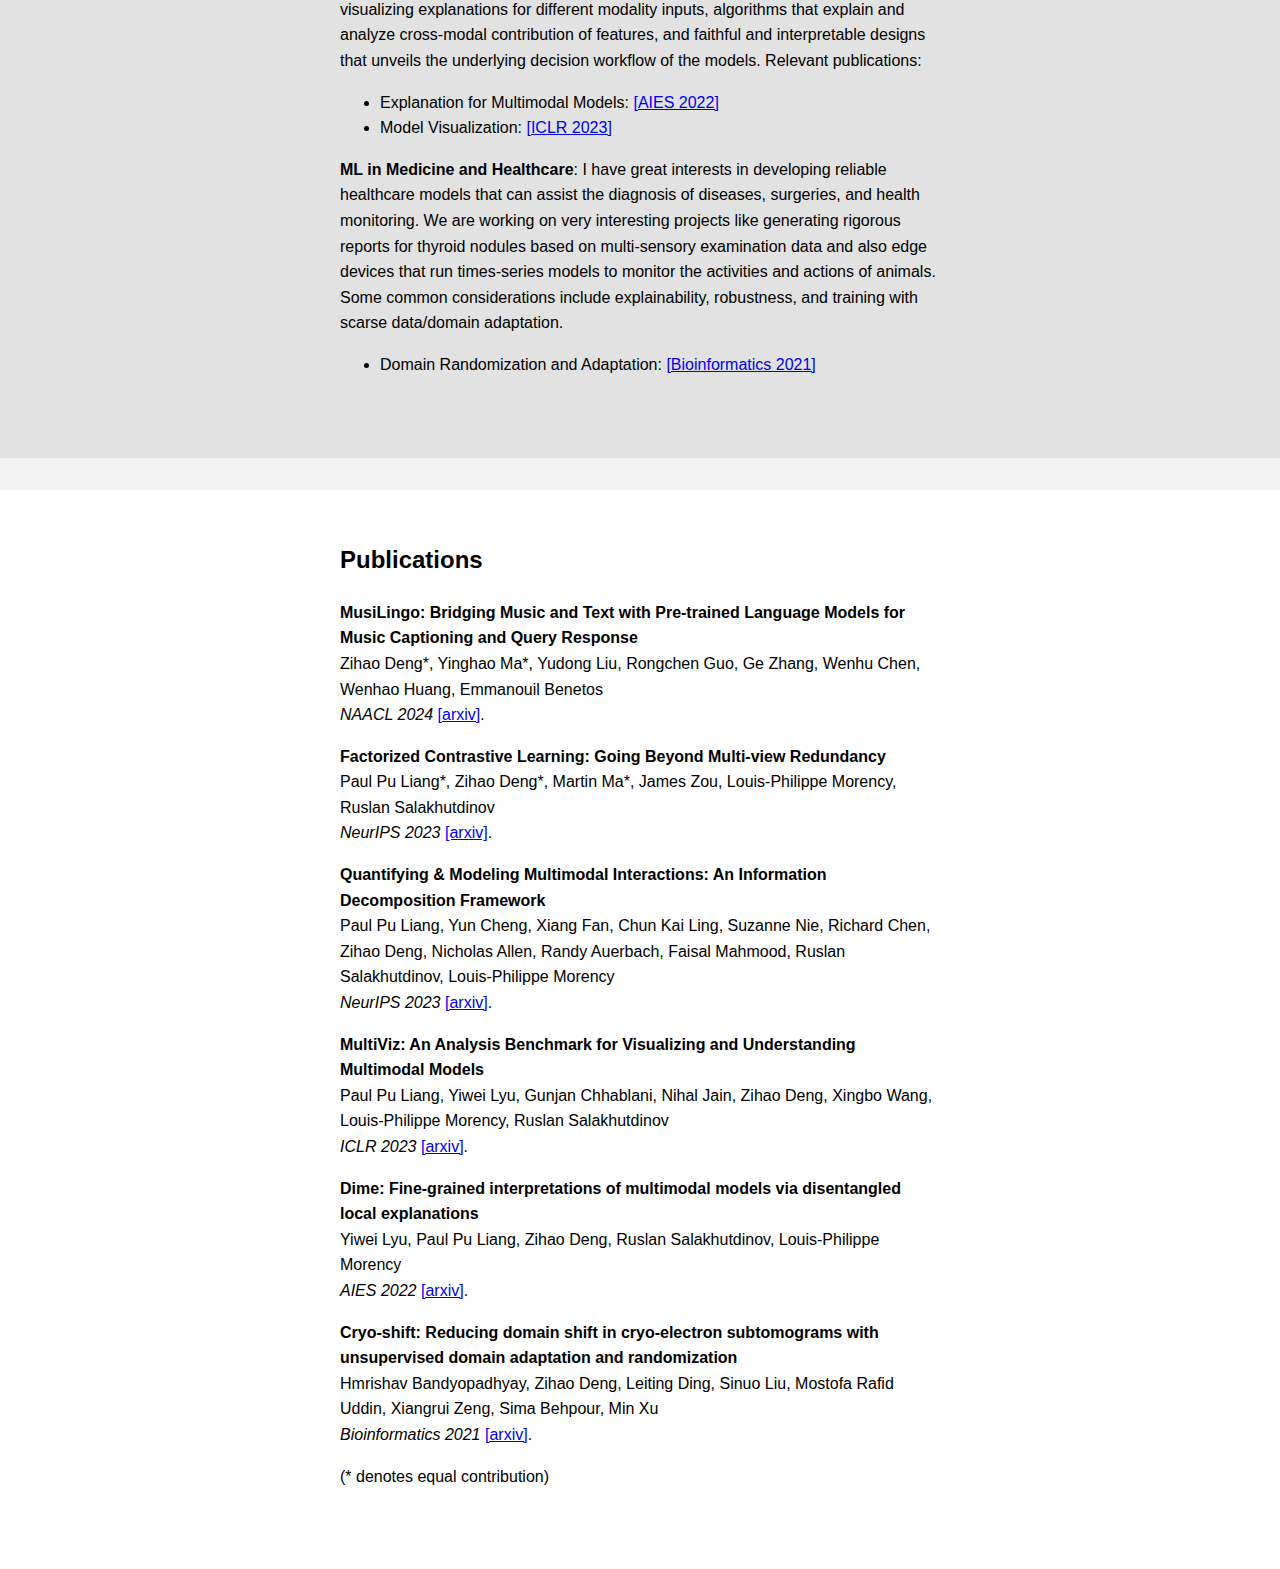
==== commit 5aea485c: "Update index.html" ====
--- a/index.html
+++ b/index.html
@@ -98,6 +98,7 @@
                 <p><b>Cryo-shift: Reducing domain shift in cryo-electron subtomograms with unsupervised domain adaptation and randomization</b><br>
                     Hmrishav Bandyopadhyay, Zihao Deng, Leiting Ding, Sinuo Liu, Mostofa Rafid Uddin, Xiangrui Zeng, Sima Behpour, Min Xu<br>
                     <i>Bioinformatics 2021 </i><a href="https://arxiv.org/abs/2111.09114">[arxiv]</a>.</p>
+                <p>(* denotes equal contribution)</p>
             </div>
         </div>
     </section>
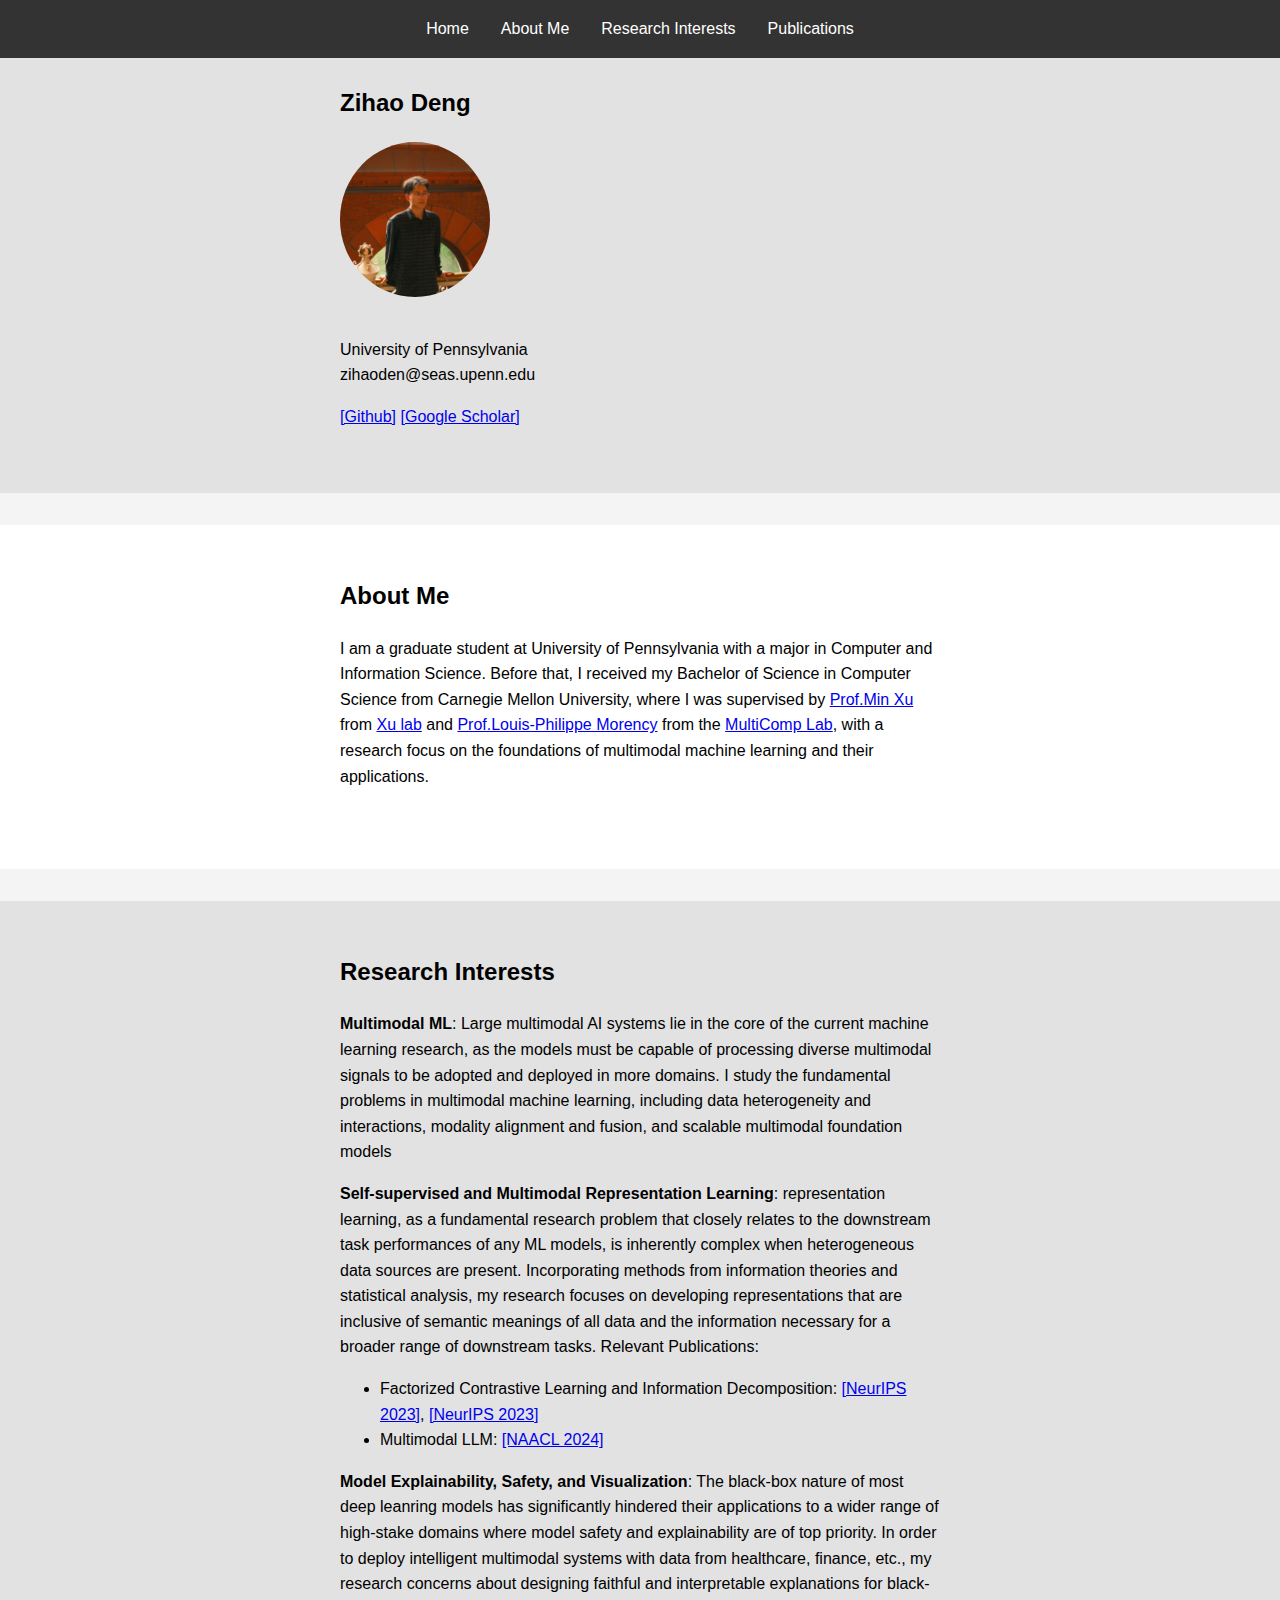
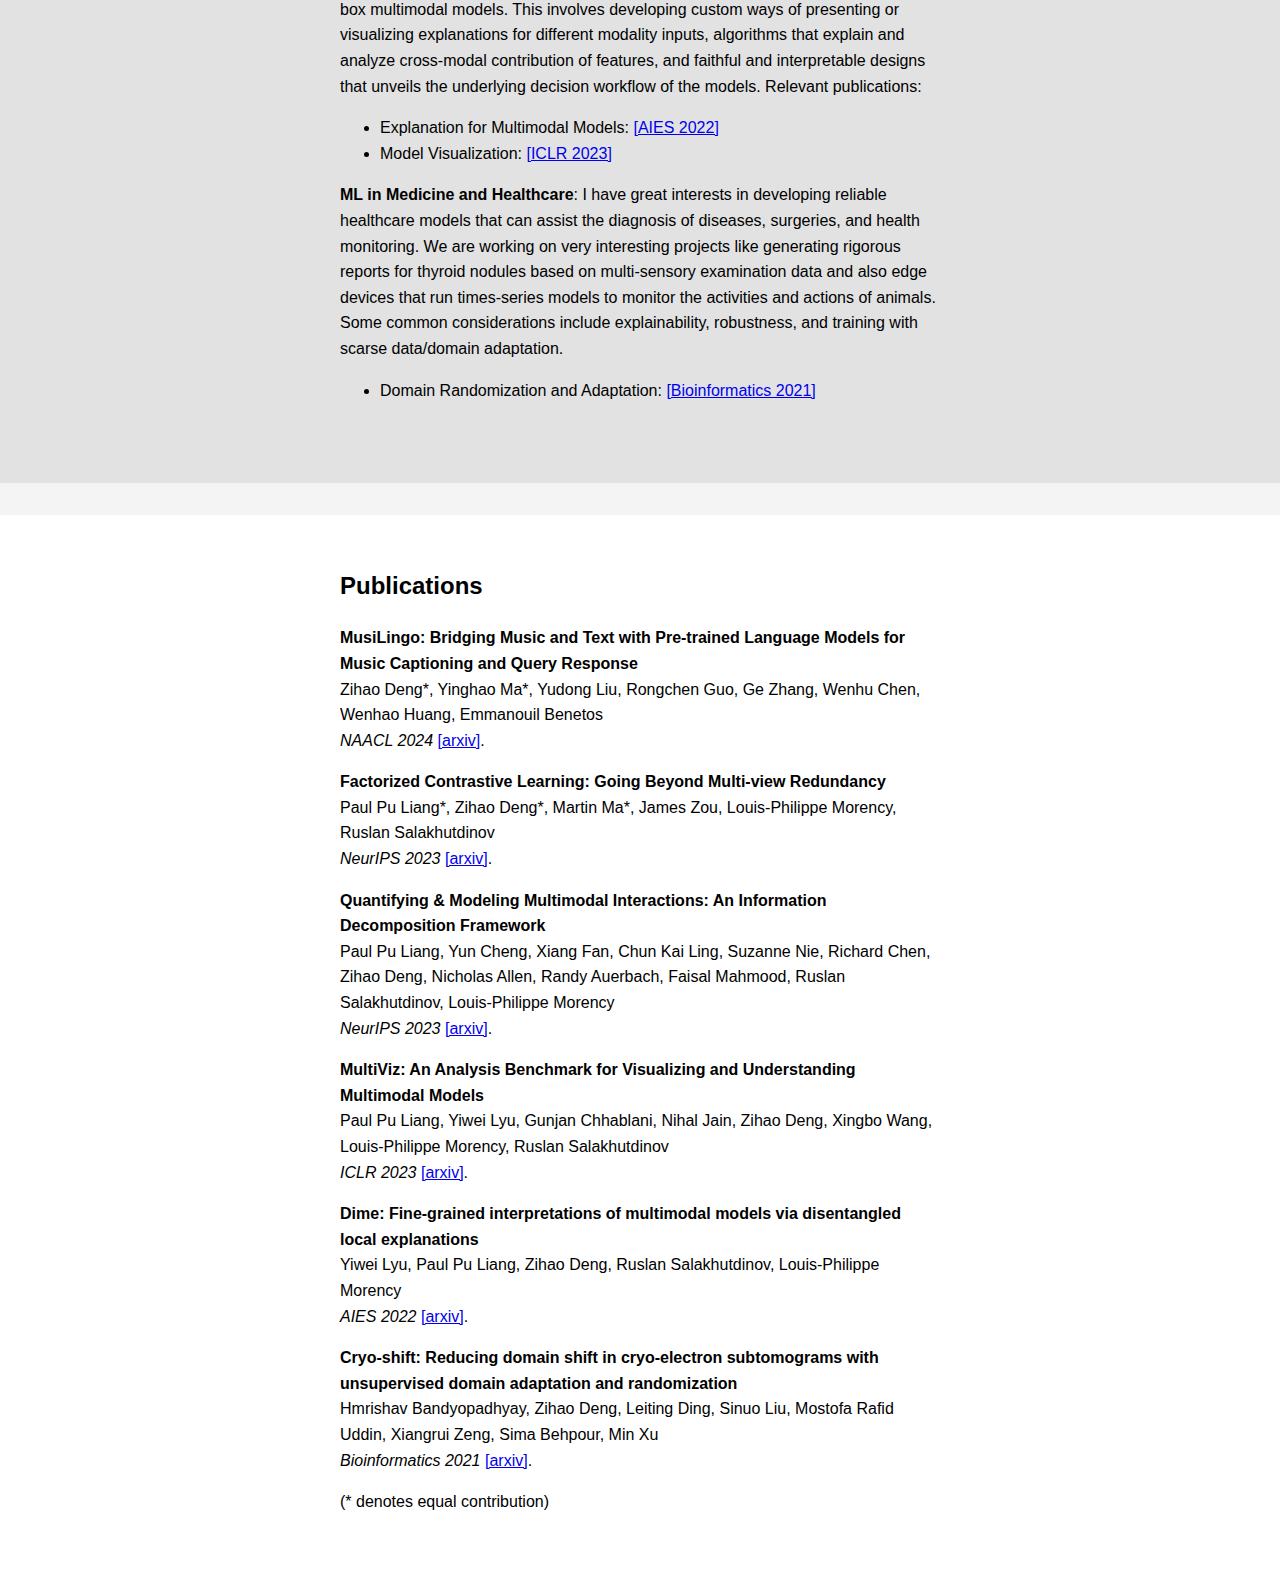
==== commit 050ae373: "Update index.html" ====
--- a/index.html
+++ b/index.html
@@ -28,7 +28,8 @@
             </div>
             <div class="text">
                 <p>University of Pennsylvania<br>
-                zihaoden@seas.upenn.edu</p>
+                zihaoden@seas.upenn.edu<br></p>
+                <a href="https://github.com/zihaod">[Github]</a> <a href="https://scholar.google.com/citations?user=b_UH6wwAAAAJ&hl=en&oi=sra">[Google Scholar]</a>
             </div>
         </div>
     </section>
@@ -37,8 +38,8 @@
             <div class="text">
                 <h2>About Me</h2>
                 <p>I am a graduate student at University of Pennsylvania with a major in Computer and Information Science. Before that, I received my Bachelor of Science in Computer 
-                    Science from Carnegie Mellon University, where I was supervised by <a href="https://cbd.cmu.edu/people/xu.html">[Prof.Min Xu]</a> from <a href="https://xulabs.github.io/">[Xu lab]</a> 
-                    and <a href="https://www.cs.cmu.edu/~morency/">[Prof.Louis-Philippe Morency]</a> from the <a href="http://multicomp.cs.cmu.edu/">[MultiComp Lab]</a>, with a research focus on the foundations of
+                    Science from Carnegie Mellon University, where I was supervised by <a href="https://cbd.cmu.edu/people/xu.html">Prof.Min Xu</a> from <a href="https://xulabs.github.io/">Xu lab</a> 
+                    and <a href="https://www.cs.cmu.edu/~morency/">Prof.Louis-Philippe Morency</a> from the <a href="http://multicomp.cs.cmu.edu/">MultiComp Lab</a>, with a research focus on the foundations of
                     multimodal machine learning and their applications.</p>
             </div>
         </div>
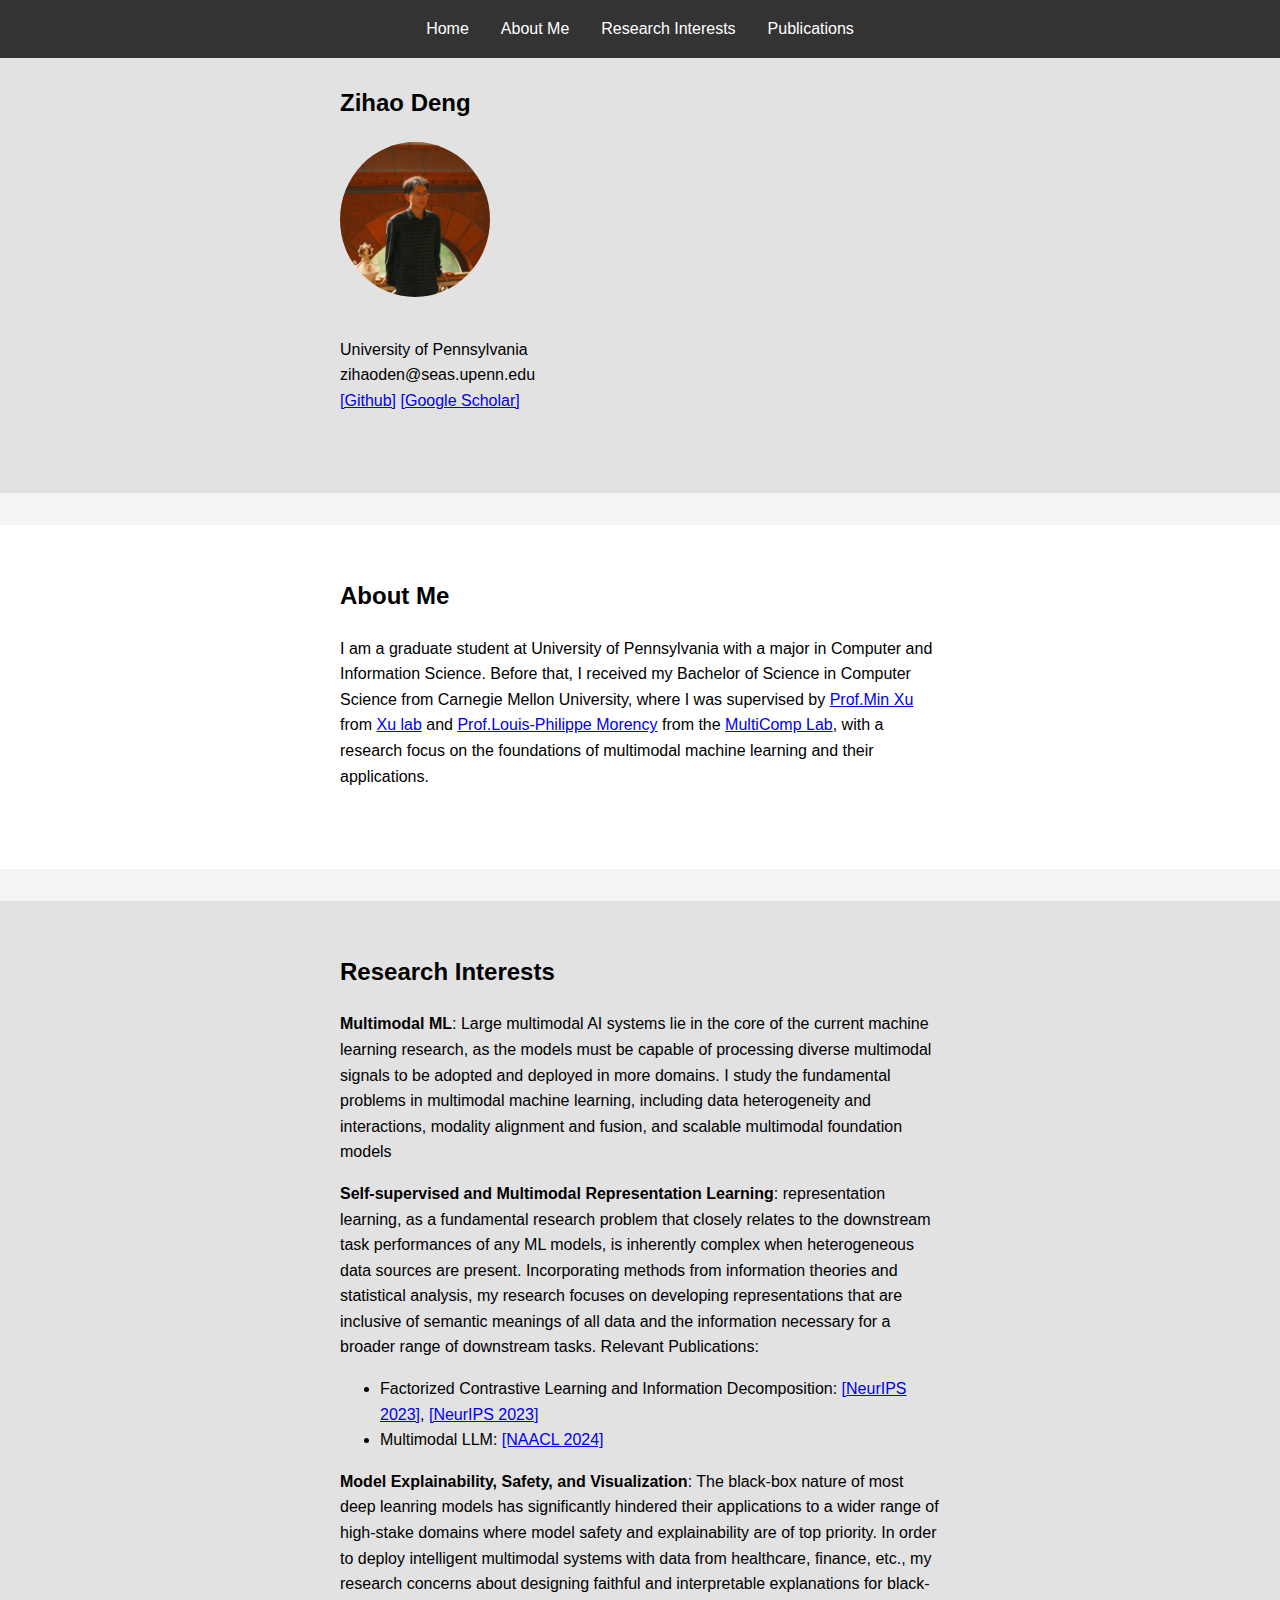
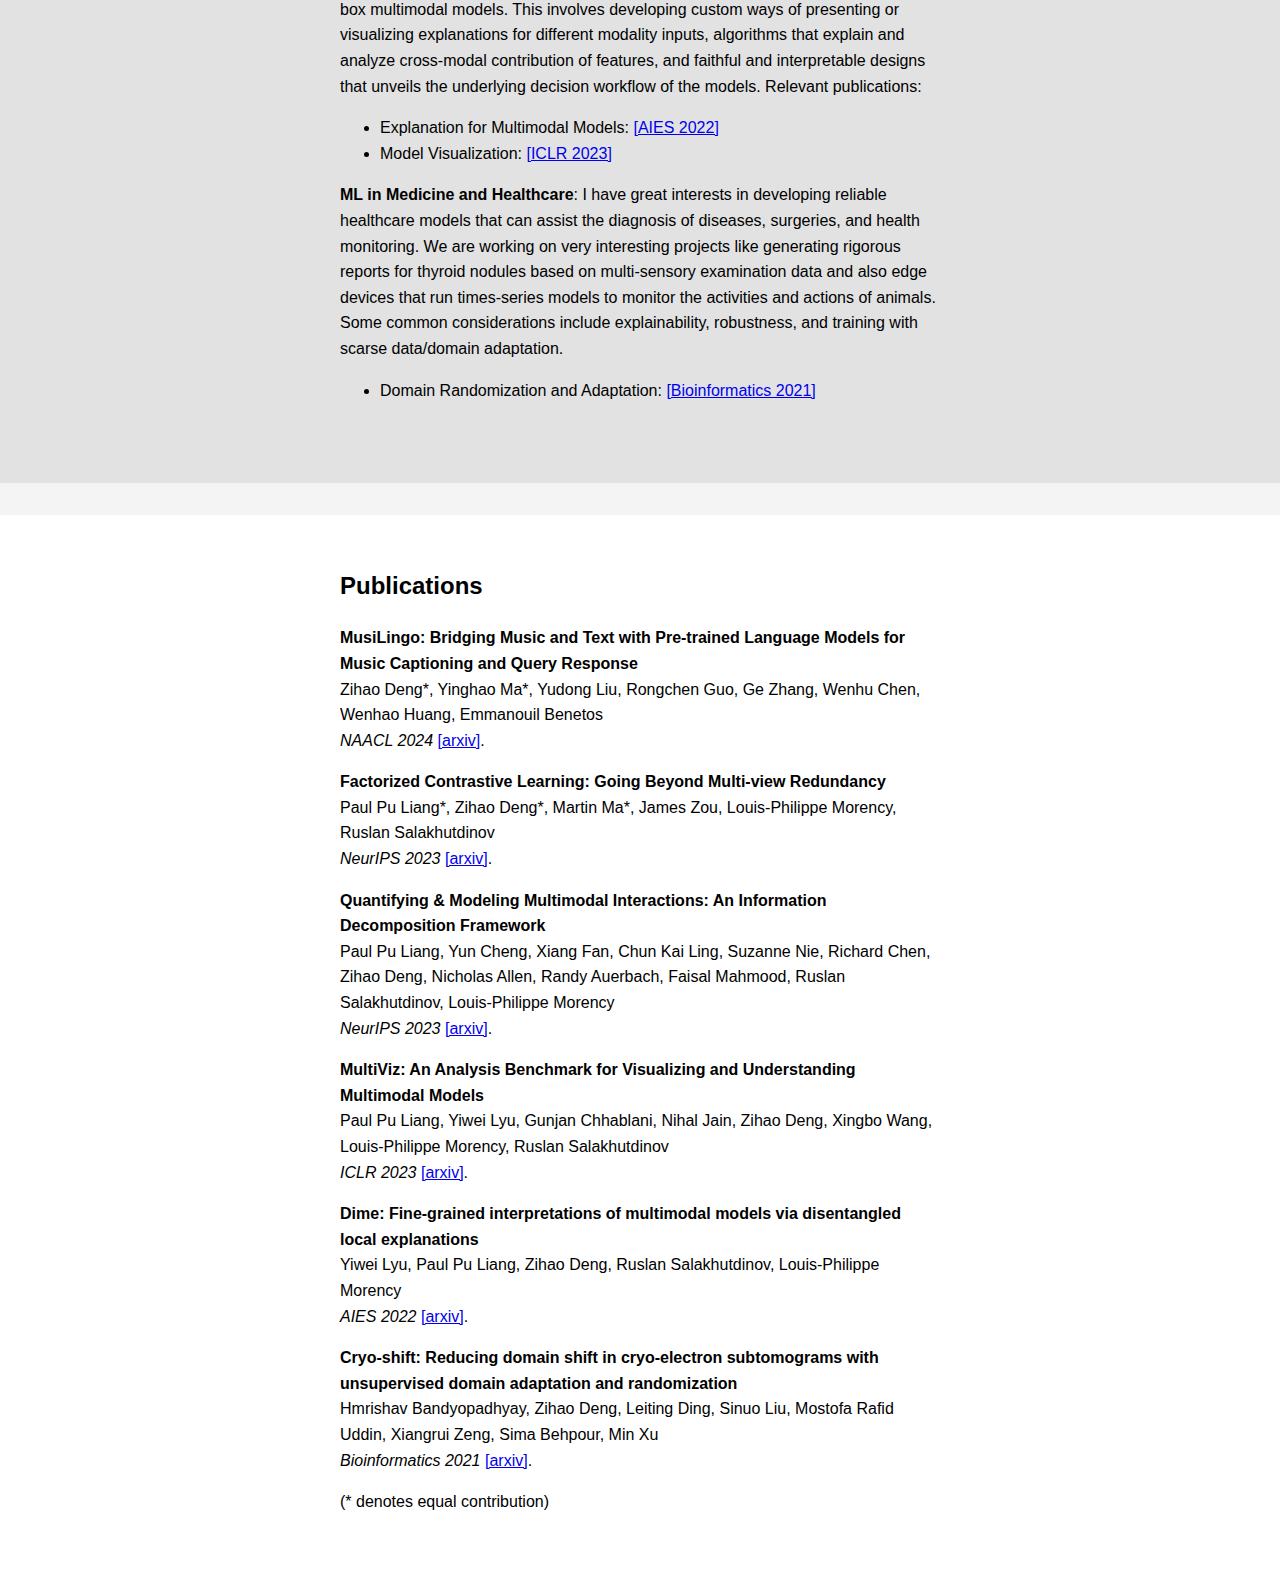
==== commit 69cddf1a: "Update index.html" ====
--- a/index.html
+++ b/index.html
@@ -28,8 +28,8 @@
             </div>
             <div class="text">
                 <p>University of Pennsylvania<br>
-                zihaoden@seas.upenn.edu<br></p>
-                <a href="https://github.com/zihaod">[Github]</a> <a href="https://scholar.google.com/citations?user=b_UH6wwAAAAJ&hl=en&oi=sra">[Google Scholar]</a>
+                zihaoden@seas.upenn.edu<br>
+                <a href="https://github.com/zihaod">[Github]</a> <a href="https://scholar.google.com/citations?user=b_UH6wwAAAAJ&hl=en&oi=sra">[Google Scholar]</a></p>
             </div>
         </div>
     </section>
